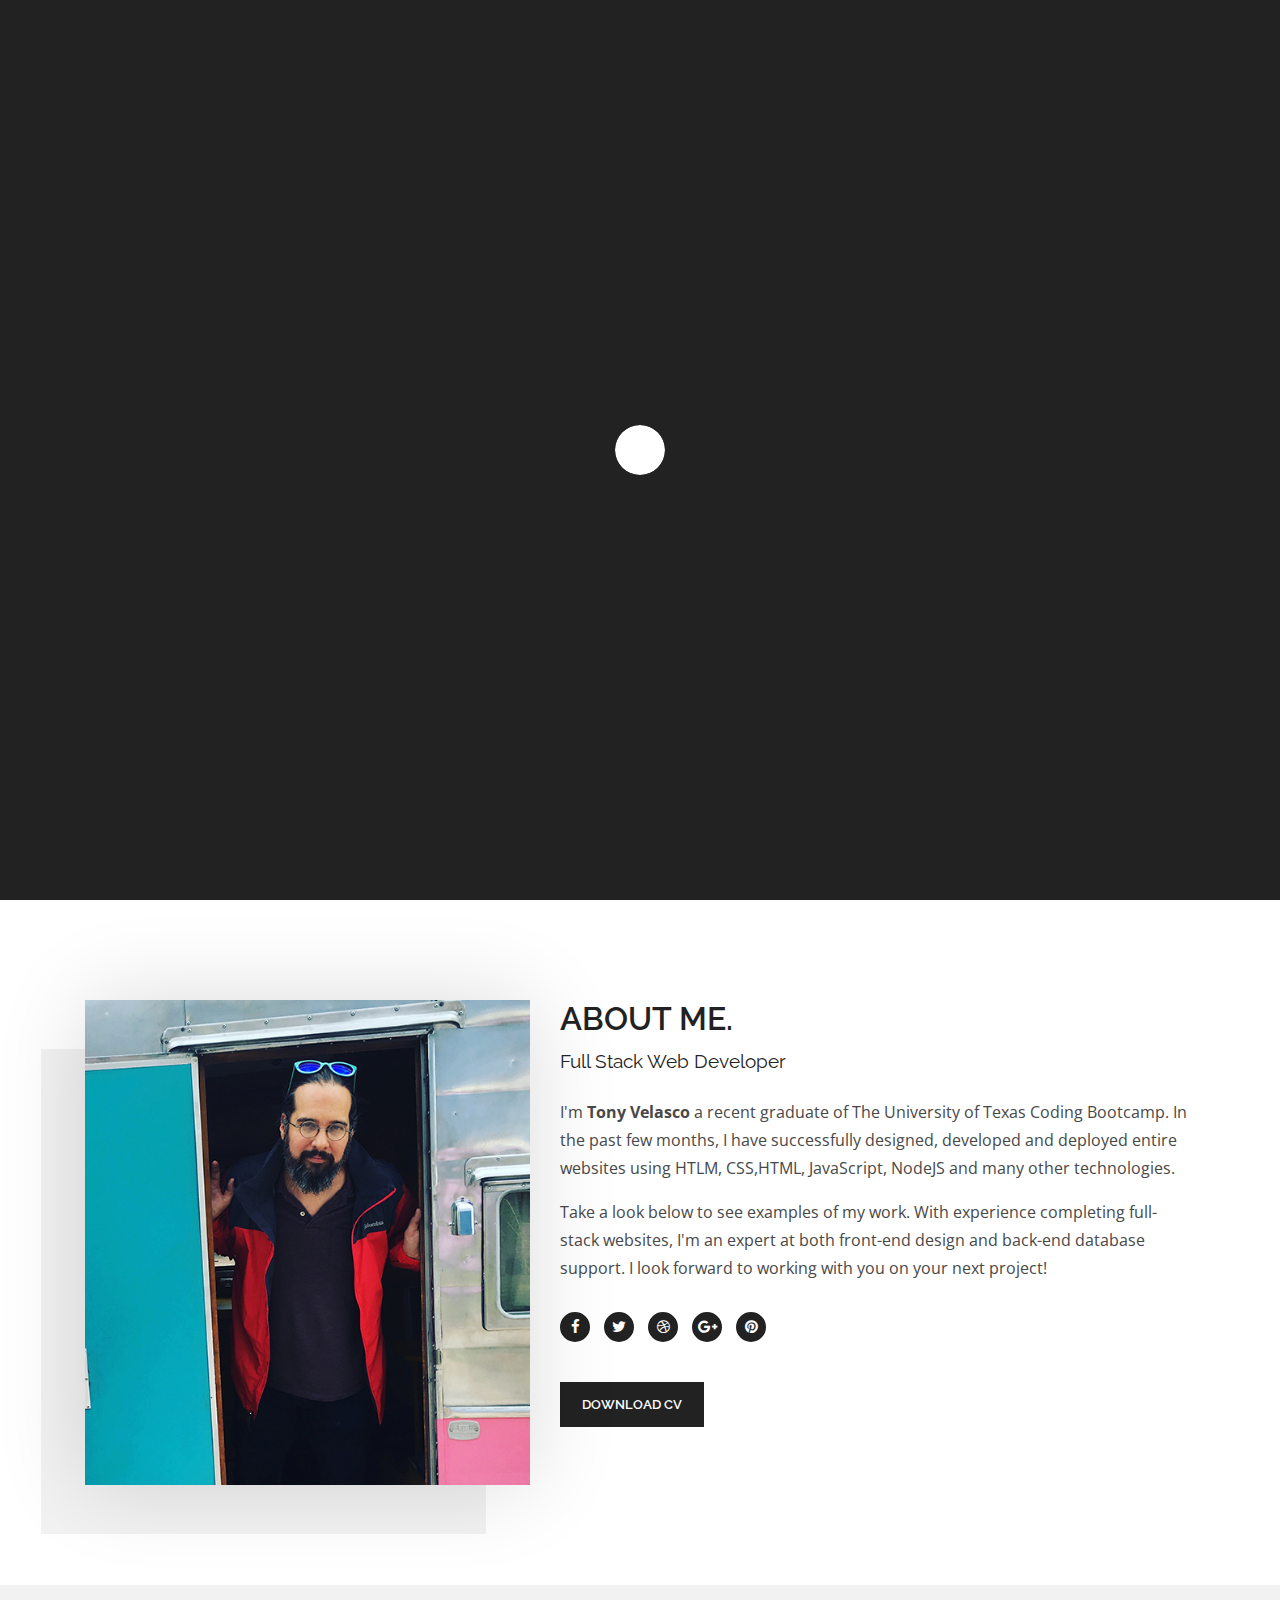
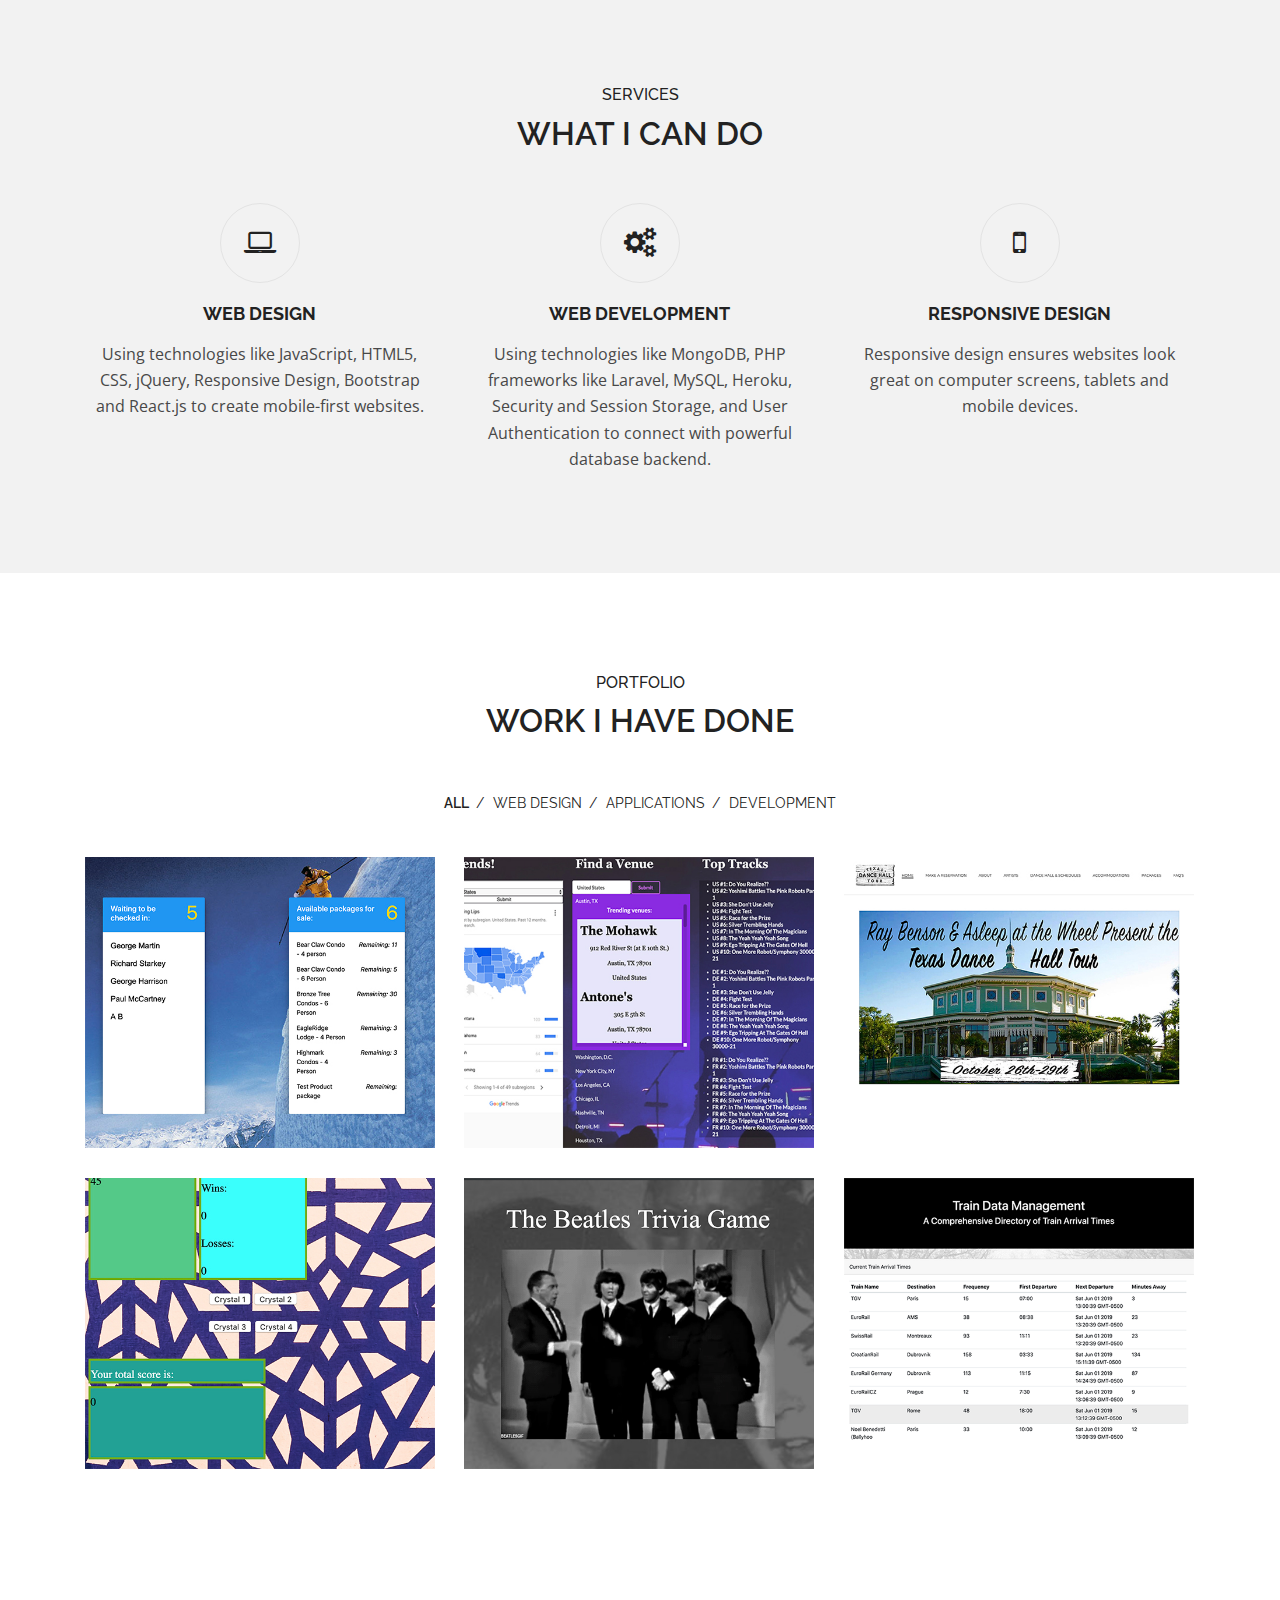
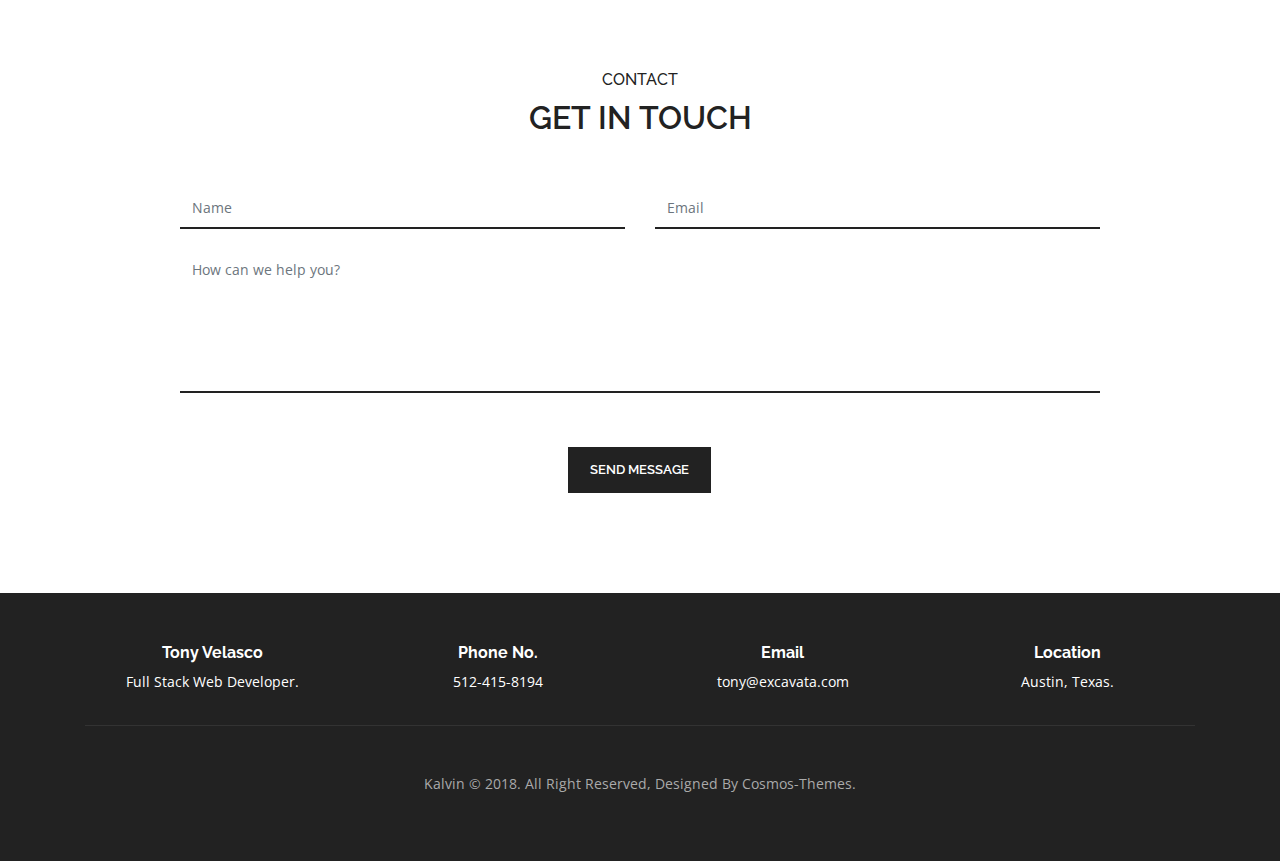
==== index.html @ b9422f38 "Add files via upload" ====
<!DOCTYPE html>
<html lang="en">
    <head>

        <meta charset="utf-8">
        <meta http-equiv="x-ua-compatible" content="ie=edge">
        <meta name="viewport" content="width=device-width, initial-scale=1.0" />
        <meta name="keywords" content="Personal, Portfolio, Creative">
        <meta name="description" content="Kalvin Portfolio Template">
        <meta name="author" content="cosmos-themes">

        <title>Kalvin - Portfolio Template</title>

        <!-- favicon -->
        <link href="images/favicon.ico" rel="icon" type="image/png">

        <!--Font Awesome css-->
        <link rel="stylesheet" href="css/font-awesome.min.css">

        <!--Bootstrap css-->
        <link rel="stylesheet" href="css/bootstrap.css">

        <!--Owl Carousel css-->
        <link rel="stylesheet" href="css/owl.carousel.min.css">
        <link rel="stylesheet" href="css/owl.theme.default.min.css">

        <!--Magnific Popup css-->
        <link rel="stylesheet" href="css/magnific-popup.css">

        <!-- Google Fonts -->
        <link href="https://fonts.googleapis.com/css?family=Raleway:200,300,400,500,600,700,800,900%7cOpen+Sans:400,600,700,800" rel="stylesheet">

        <!--Site Main Style css-->
        <link rel="stylesheet" href="css/style.css">

    </head>

    <body>

        <!--Preloader-->
        <div class="preloader">
            <div class="loader "></div>
        </div>
        <!--Preloader-->

        <!--Navbar Start-->
        <nav class="navbar navbar-expand-lg navbar-dark">
            <div class="container">
                <!-- LOGO -->
                <a class="navbar-brand logo" href="index.html">
                    
                </a>

                <button class="navbar-toggler collapsed" type="button" data-toggle="collapse" data-target="#navbarCollapse" aria-controls="navbarCollapse" aria-expanded="false" aria-label="Toggle navigation">
                    <span class="navbar-toggler-icon"></span>
                </button>

                <div class="navbar-collapse collapse" id="navbarCollapse">
                    <ul class="navbar-nav ml-auto">
                        <!--Nav Links-->
                        <li class="nav-item">
                            <a href="#" class="nav-link active" data-scroll-nav="0" >Home</a>
                        </li>
                        <li class="nav-item">
                            <a href="#" class="nav-link" data-scroll-nav="1" >About</a>
                        </li>
                        <li class="nav-item">
                            <a href="#" class="nav-link" data-scroll-nav="2" >Services</a>
                        </li>
                        <li class="nav-item">
                            <a href="#" class="nav-link" data-scroll-nav="3">Works</a>
                        </li>
                        <li class="nav-item">
                            <a href="#" class="nav-link" data-scroll-nav="5">Contact</a>
                        </li>
                    </ul>
                </div>
            </div>
        </nav>
        <!--Navbar End-->

        <!--Home Section Start-->
        <section id="home" class="banner" style="background-image: url('images/background/acl_skyline_bg.jpg')" data-stellar-background-ratio=".7" data-scroll-index="0">
            <div class="container">
                <!--Banner Content-->
                <div class="banner-caption">
                    <h1>Tony Velasco</h1>
                    <p class="cd-headline clip mt-30">
                        <span>Full Stack Web Developer located in Austin.</span><br>
                        <span class="blc">Specialized in</span>
                        <span class="cd-words-wrapper">
                            <b class="is-visible">Creating Websites.</b>
                            <b>Programming in Java.</b>
                            <b>Database Design.</b>
                        </span>
                    </p>
                </div>
                <div class="arrow bounce">
                    <a class="fa fa-chevron-down fa-2x" href="#" data-scroll-nav="1"></a>
                </div>
            </div>
        </section>
        <!--Home Section End-->

        <!--About Section Start-->
        <section class="about pt-100 pb-100" data-scroll-index="1">
            <div class="container">
                <div class="row">
                    <div class="col-lg-5 col-md-6">
                        <!--About Image-->
                        <div class="about-img">
                            <img src="images/about-img.jpg" alt="">
                        </div>
                    </div>
                    <div class="col-lg-7 col-md-6">
                        <!--About Content-->
                        <div class="about-content">
                            <div class="about-heading">
                                <h2>About Me.</h2>
                                <span>Full Stack Web Developer</span>
                            </div>
                            <p>I'm <b>Tony Velasco</b> a recent graduate of The University of Texas Coding Bootcamp. In the past few months, I have successfully designed, developed and deployed entire websites using HTLM, CSS,HTML, JavaScript, NodeJS and many other technologies.</p>
                            <p>Take a look below to see examples of my work. With experience completing full-stack websites, I'm an expert at both front-end design and back-end database support. I look forward to working with you on your next project!</p>
                            <!--About Social Icons-->
                            <div class="social-icons">
<!---->                                <a href="#"><i class="fa fa-facebook"></i></a>
<!---->                                <a href="#"><i class="fa fa-twitter"></i></a>
<!---->                                <a href="#"><i class="fa fa-dribbble"></i></a>
<!---->                                <a href="#"><i class="fa fa-google-plus"></i></a>
<!---->                                <a href="#"><i class="fa fa-pinterest"></i></a>
                            </div>
                            <span class="about-button">
                                <a class="main-btn" href="Tony Velasco - Web Developer Resume.pdf">Download CV</a>
                            </span>
                        </div>
                    </div>
                </div>
            </div>
        </section>
        <!--About Section End-->

        <!--Services Section Start-->
        <section class="services bg-gray pt-100 pb-50" data-scroll-index="2">
            <div class="container">
                <div class="row">
                    <div class="col">
                        <div class="heading text-center">
                            <h6>Services</h6>
                            <h2>What I Can Do</h2>
                        </div>
                    </div>
                </div>
                <div class="row">
                    <div class="col-md-4">
                        <!--Service Item-->
                        <div class="service-item">
                            <span class="icon">
                                <i class="fa fa-laptop"></i>
                            </span>
                            <h4>Web Design</h4>
                            <p>Using technologies like JavaScript, HTML5, CSS, jQuery, Responsive Design, Bootstrap and React.js to create mobile-first websites.</p>
                        </div>
                    </div>
                    <div class="col-md-4">
                        <!--Service Item-->
                        <div class="service-item">
                            <span class="icon">
                                <i class="fa fa-gears"></i>
                            </span>
                            <h4>Web Development</h4>
                            <p>Using technologies like MongoDB, PHP frameworks like Laravel, MySQL, Heroku, Security and Session Storage, and User Authentication to connect with powerful database backend.</p>
                        </div>
                    </div>
                    <div class="col-md-4">
                        <!--Service Item-->
                        <div class="service-item">
                            <span class="icon">
                                <i class="fa fa-mobile"></i>
                            </span>
                            <h4>Responsive Design</h4>
                            <p>Responsive design ensures websites look great on computer screens, tablets and mobile devices.</p>
                        </div>
                    </div>
<!---->                    </div>
                </div>
            </div>
        </section>
        <!--Services Section End-->



        <!--Portfolio Section Start-->
        <section class="portfolio pt-100 pb-70" data-scroll-index="3">
            <div class="container">
                <div class="row">
                    <div class="col">
                        <div class="heading text-center">
                            <h6>Portfolio</h6>
                            <h2>Work I Have Done</h2>
                        </div>
                        <div class="portfolio-filter text-center">
                            <ul>
                                <li class="sel-item" data-filter="*">All</li>
                                <li data-filter=".design">Web Design</li>
                                <li data-filter=".application">Applications</li>
                                <li data-filter=".development">Development</li>
                            </ul>
                        </div>
                    </div>
                </div>
                <div class="row portfolio-items">
                    <!--Portfolio Item-->
                    <div class="col-lg-4 col-md-6 item application">
                        <div class="item-content">
                            <a href="https://steam-boat.herokuapp.com/">
                               <img src="images/portfolio/img-1.jpg" alt="">
                            </a>
<!---->                               <div class="item-overlay">
<!---->                                <h6>Application</h6>
<!---->                                <div class="icons">
<!---->                                    <span class="icon link">
<!---->                                        <a href="images/portfolio/img-1.jpg">
<!---->                                            <i class="fa fa-search"></i>
<!---->                                        </a>
<!---->                                    </span>
<!---->                                </div>
                            </div>
                        </div>
                    </div>
                    <!--Portfolio Item-->
                    <div class="col-lg-4 col-md-6 item design">
                        <div class="item-content">
                            <img src="images/portfolio/img-2.jpg" alt="">
                            <div class="item-overlay">
                                <h6>Web Design</h6>
                                <div class="icons">
                                    <span class="icon link">
                                        <a href="images/portfolio/img-2.jpg">
                                            <i class="fa fa-search"></i>
                                        </a>
                                    </span>
                                </div>
                            </div>
                        </div>
                    </div>
                    <!--Portfolio Item-->
                    <div class="col-lg-4 col-md-6 item development">
                        <div class="item-content">
                            <img src="images/portfolio/img-3.jpg" alt="">
                            <div class="item-overlay">
                                <h6>Application</h6>
                                <div class="icons">
                                    <span class="icon link">
                                        <a href="images/portfolio/img-3.jpg">
                                            <i class="fa fa-search"></i>
                                        </a>
                                    </span>
                                </div>
                            </div>
                        </div>
                    </div>
                    <!--Portfolio Item-->
                    <div class="col-lg-4 col-md-6 item design development">
                        <div class="item-content">
                            <img src="images/portfolio/img-4.jpg" alt="">
                            <div class="item-overlay">
                                <h6>Development</h6>
                                <div class="icons">
                                    <span class="icon link">
                                        <a href="images/portfolio/img-4.jpg">
                                            <i class="fa fa-search"></i>
                                        </a>
                                    </span>
                                </div>
                            </div>
                        </div>
                    </div>
                    <!--Portfolio Item-->
                    <div class="col-lg-4 col-md-6 item development application">
                        <div class="item-content">
                            <img src="images/portfolio/img-5.jpg" alt="">
                            <div class="item-overlay">
                                <h6>Web Design</h6>
                                <div class="icons">
                                    <span class="icon link">
                                        <a href="images/portfolio/img-5.jpg">
                                            <i class="fa fa-search"></i>
                                        </a>
                                    </span>
                                </div>
                            </div>
                        </div>
                    </div>
                    <!--Portfolio Item-->
                    <div class="col-lg-4 col-md-6 item application development">
                        <div class="item-content">
                            <img src="images/portfolio/img-6.jpg" alt="">
                            <div class="item-overlay">
                                <h6>Web Design</h6>
                                <div class="icons">
                                    <span class="icon link">
                                        <a href="images/portfolio/img-6.jpg">
                                            <i class="fa fa-search"></i>
                                        </a>
                                    </span>
                                </div>
                            </div>
                        </div>
                    </div>
                </div>
            </div>
        </section>
        <!--Portfolio Section End-->


        <!--Contact Section Start-->
        <section class="contact pt-100 pb-100" data-scroll-index="5">
            <div class="container">
                <div class="row">
                    <div class="col text-center">
                        <div class="heading">
                            <h6>Contact</h6>
                            <h2>Get In Touch</h2>
                        </div>
                    </div>
                </div>
                <div class="row">
                    <div class="col-lg-10 offset-lg-1">
                        <!--Contact Form-->
                        <form id='contact-form' method='POST'><input type='hidden' name='form-name' value='contactForm' />
                            <div class="row">
                                <div class="col-md-6 form-group">
                                    <!--name-->
                                    <input type="text" class="form-control con-validate" id="contact-name" placeholder="Name" minlength=3 >
                                </div>
                                <div class="col-md-6 form-group">
                                    <!--email-->
                                    <input type="email" class="form-control con-validate" id="contact-email" placeholder="Email" >
                                </div>
                                <div class="col-md-12 form-group">
                                    <!--message box-->
                                    <textarea class="form-control con-validate" id="contact-message" placeholder="How can we help you?" rows=6 ></textarea>
                                </div>
                                <div class="col-md-12 text-center">
                                    <!--contact button-->
                                    <button id="contact-submit" class="mt-30 main-btn">
                                        Send Message
                                    </button>
                                </div>
                            </div>
                        </form>
                    </div>
                </div>
            </div>
        </section>
        <!--Contact Section End-->

        <!--Footer Start-->
        <footer class="pt-50 pb-50">
            <div class="container">
                <div class="row text-center">
                    <div class="col-md-3 col-sm-6">
                        <!--Contant Item-->
                        <div class="contact-info">
                            <h5>Tony Velasco</h5>
                            <p>Full Stack Web Developer.</p>
                        </div>
                    </div>
                    <div class="col-md-3 col-sm-6">
                        <!--Contant Item-->
                        <div class="contact-info">
                            <h5>Phone No.</h5>
                            <p>512-415-8194</p>
                        </div>
                    </div>
                    <div class="col-md-3 col-sm-6">
                        <!--Contant Item-->
                        <div class="contact-info">
                            <h5>Email</h5>
                            <p>tony@excavata.com</p>
                        </div>
                    </div>
                    <div class="col-md-3 col-sm-6">
                        <!--Contant Item-->
                        <div class="contact-info">
                            <h5>Location</h5>
                            <p>Austin, Texas.</p>
                        </div>
                    </div>
                </div>
                <div class="row text-center">
                    <div class="col-md-12">
                        <hr>
                        <p class="copy pt-30">
                            Kalvin &copy; 2018. All Right Reserved, Designed By Cosmos-Themes.
                        </p>
                    </div>
                </div>
            </div>
        </footer>
        <!--Footer End-->

        <!--Jquery js-->
        <script src="https://code.jquery.com/jquery-3.0.0.min.js"></script>
        <!--Bootstrap js-->
        <script src="js/bootstrap.min.js"></script>
        <!--Stellar js-->
        <script src="js/jquery.stellar.js"></script>
        <!--Animated Headline js-->
        <script src="js/animated.headline.js"></script>
        <!--Owl Carousel js-->
        <script src="js/owl.carousel.min.js"></script>
        <!--ScrollIt js-->
        <script src="js/scrollIt.min.js"></script>
        <!--Isotope js-->
        <script src="js/isotope.pkgd.min.js"></script>
        <!--Magnific Popup js-->
        <script src="js/jquery.magnific-popup.min.js"></script>
        <!--Site Main js-->
        <script src="js/main.js"></script>

    </body>
</html>
---- css/style.css ----
/************ CSS Styles ************
    Template Name: Kalvin - Portfolio Template
    Author: cosmos-themes
    version: 1.0
    Copyright: 2018
************************************/


/*==================================
        Table of Content
        1. Body and Core Css
        2. Preloader
        3. Navbar
        4. Banner Section
        5. About Section
        6. Services Section
        7. Stats Section
        8. Portfolio Section
        9. Blogs Section
        10. Testimonial Section
        11. Contact Form Section
        12. Footer
        13. Blogs Page
        14. Single Blog Page
        15. Mobile Responsive
==================================*/


/*============ 1. Body and Core Css ============*/

* {
    -webkit-box-sizing: border-box;
    box-sizing: border-box;
    padding: 0;
    margin: 0;
    text-decoration: none !important;
    list-style: none !important;
    outline: none !important;
}

h1,
h2,
h3,
h4,
h5,
h6 {
    color: #222;
}

img {
    width: 100%;
    height: auto;
}

a,
a:hover,
a:focus {
    color: inherit;
}

body {
    font-family: "Raleway", san-serif;
    position: relative;
    font-size: 16px;
    line-height: 1.65;
    color: #484848;
    -webkit-font-smoothing: antialiased;
}

p {
    font-size: 16px;
    line-height: 1.65;
    font-family: "Open Sans", sans-serif;
}

span {
    display: inline-block;
}


/*===========Margin And Paddings============*/

.mt-0 {
    margin-top: 0 !important;
}
.mt-5 {
    margin-top: 5px !important;
}
.mt-10 {
    margin-top: 10px !important;
}
.mt-15 {
    margin-top: 15px !important;
}
.mt-20 {
    margin-top: 20px !important;
}
.mt-25 {
    margin-top: 25px !important;
}
.mt-30 {
    margin-top: 30px !important;
}
.mt-35 {
    margin-top: 35px !important;
}
.mt-40 {
    margin-top: 40px !important;
}
.mt-45 {
    margin-top: 45px !important;
}
.mt-50 {
    margin-top: 50px !important;
}
.mt-55 {
    margin-top: 55px !important;
}
.mt-60 {
    margin-top: 60px !important;
}
.mt-62 {
    margin-top: 62px !important;
}
.mt-65 {
    margin-top: 65px !important;
}
.mt-70 {
    margin-top: 70px !important;
}
.mt-75 {
    margin-top: 75px !important;
}
.mt-80 {
    margin-top: 80px !important;
}
.mt-85 {
    margin-top: 85px !important;
}
.mt-90 {
    margin-top: 90px !important;
}
.mt-95 {
    margin-top: 95px !important;
}
.mt-100 {
    margin-top: 100px !important;
}
/* Custom Margin Bottom */
.mb-0 {
    margin-bottom: 0 !important;
}
.mb-5 {
    margin-bottom: 5px !important;
}
.mb-10 {
    margin-bottom: 10px !important;
}
.mb-15 {
    margin-bottom: 15px !important;
}
.mb-20 {
    margin-bottom: 20px !important;
}
.mb-25 {
    margin-bottom: 25px !important;
}
.mb-30 {
    margin-bottom: 30px !important;
}
.mb-35 {
    margin-bottom: 35px !important;
}
.mb-40 {
    margin-bottom: 40px !important;
}
.mb-45 {
    margin-bottom: 45px !important;
}
.mb-50 {
    margin-bottom: 50px !important;
}
.mb-55 {
    margin-bottom: 55px !important;
}
.mb-60 {
    margin-bottom: 60px !important;
}
.mb-62 {
    margin-bottom: 62px !important;
}
.mb-65 {
    margin-bottom: 65px !important;
}
.mb-70 {
    margin-bottom: 70px !important;
}
.mb-75 {
    margin-bottom: 75px !important;
}
.mb-80 {
    margin-bottom: 80px !important;
}
.mb-85 {
    margin-bottom: 85px !important;
}
.mb-90 {
    margin-bottom: 90px !important;
}
.mb-95 {
    margin-bottom: 95px !important;
}
.mb-100 {
    margin-bottom: 100px !important;
}
.m-0 {
    margin: 0px !important;
}
/* Custom Padding top */
.pt-0 {
    padding-top: 0 !important;
}
.pt-5 {
    padding-top: 5px !important;
}
.pt-10 {
    padding-top: 10px !important;
}
.pt-15 {
    padding-top: 15px !important;
}
.pt-20 {
    padding-top: 20px !important;
}
.pt-25 {
    padding-top: 25px !important;
}
.pt-30 {
    padding-top: 30px !important;
}
.pt-35 {
    padding-top: 35px !important;
}
.pt-40 {
    padding-top: 40px !important;
}
.pt-45 {
    padding-top: 45px !important;
}
.pt-50 {
    padding-top: 50px !important;
}
.pt-55 {
    padding-top: 55px !important;
}
.pt-60 {
    padding-top: 60px !important;
}
.pt-65 {
    padding-top: 65px !important;
}
.pt-70 {
    padding-top: 70px !important;
}
.pt-75 {
    padding-top: 75px !important;
}
.pt-80 {
    padding-top: 80px !important;
}
.pt-85 {
    padding-top: 85px !important;
}
.pt-90 {
    padding-top: 90px !important;
}
.pt-95 {
    padding-top: 95px !important;
}
.pt-100 {
    padding-top: 100px !important;
}
/* Custom Padding top */
.pb-0 {
    padding-bottom: 0 !important;
}
.pb-5 {
    padding-bottom: 5px !important;
}
.pb-10 {
    padding-bottom: 10px !important;
}
.pb-15 {
    padding-bottom: 15px !important;
}
.pb-20 {
    padding-bottom: 20px !important;
}
.pb-25 {
    padding-bottom: 25px !important;
}
.pb-30 {
    padding-bottom: 30px !important;
}
.pb-35 {
    padding-bottom: 35px !important;
}
.pb-40 {
    padding-bottom: 40px !important;
}
.pb-45 {
    padding-bottom: 45px !important;
}
.pb-50 {
    padding-bottom: 50px !important;
}
.pb-55 {
    padding-bottom: 55px !important;
}
.pb-60 {
    padding-bottom: 60px !important;
}
.pb-65 {
    padding-bottom: 65px !important;
}
.pb-70 {
    padding-bottom: 70px !important;
}
.pb-75 {
    padding-bottom: 75px !important;
}
.pb-80 {
    padding-bottom: 80px !important;
}
.pb-85 {
    padding-bottom: 85px !important;
}
.pb-90 {
    padding-bottom: 90px !important;
}
.pb-95 {
    padding-bottom: 95px !important;
}
.pb-100 {
    padding-bottom: 100px !important;
}
.p-0 {
    padding: 0 !important;
}


/*===========Helpers Css============*/

.heading {
    margin-bottom: 50px;
}

.heading h6 {
    font-size: 16px;
    font-weight: 500;
    margin-bottom: 10px;
    text-transform: uppercase;
}

.heading h2 {
    font-size: 32px;
    font-weight: 600;
    text-transform: uppercase;
}

.owl-theme .owl-dot span {
    width: 20px !important;
}

.bg-gray {
    background-color: #f2f2f2;
}

.main-btn {
    display: inline-block;
    background-color: #222;
    padding: 10px 20px;
    border: 2px solid #222;
    color: #fff;
    text-transform: uppercase;
    -webkit-transition: .2s background-color ease;
    -o-transition: .2s background-color ease;
    transition: .2s background-color ease;
    font-size: 13px;
    font-weight: 600;
    cursor: pointer;
}

.main-btn:hover {
    color: #222;
    background-color: transparent;
}

.bread-crumb a {
    color: #fff;
    display: inline-block;
    margin: 0 10px;
    position: relative;
    font-size: 14px;
    text-transform: uppercase;
}

.bread-crumb a:before {
    content: "/";
    position: absolute;
    right: -15px;
}

.bread-crumb a:last-child:before {
    display: none;
}

blockquote {
    font-size: 15px;
    color: #222;
    border-left: 4px solid #222;
    padding-left: 20px;
    margin: 40px 0;
    font-weight: 500;
}


/*============ 2. Preloader  ============*/

.preloader {
    position: fixed;
    background-color: #fff;
    z-index: 9999;
    height: 100%;
    width: 100%;
    -webkit-transition: .1s all ease;
    -o-transition: .1s all ease;
    transition: .1s all ease;
    -webkit-transition-delay: .5s;
    -o-transition-delay: .5s;
    transition-delay: .5s;
}

.preloader.loaded {
    opacity: 0;
    visibility: hidden;
}

.preloader:before,
.preloader:after {
    content: "";
    position: absolute;
    height: 50%;
    width: 100%;
    background-color: #222;
    -webkit-transition: .5s all ease;
    -o-transition: .5s all ease;
    transition: .5s all ease;
}

.preloader:before {
    top: 0;
    left: 0;
}

.preloader:after {
    bottom: 0;
    left: 0;
}

.preloader.loaded:before,
.preloader.loaded:after {
    height: 0%;
}

.preloader .loader {
    width: 50px;
    height: 50px;
    -webkit-border-radius: 50%;
    border-radius: 50%;
    position: fixed;
    top: 50%;
    left: 50%;
    -webkit-transform: translate(-50%, -50%);
    -ms-transform: translate(-50%, -50%);
    transform: translate(-50%, -50%);
    z-index: 1;
    background-color: #fff;
    -webkit-transition: .2s all ease;
    -o-transition: .2s all ease;
    transition: .2s all ease;
    -webkit-animation: 1s infinite ease-in-out;
    animation: 1s infinite ease-in-out;
}

.preloader .loader:before,
.preloader .loader:after {
    -webkit-animation: .8s infinite ease-in-out;
    animation: .8s infinite ease-in-out;
    width: 100%;
    height: 100%;
    -webkit-border-radius: 50%;
    border-radius: 50%;
    position: absolute;
    top: 0;
    left: 0;
}

.preloader .loader:before {
    content: '';
    border: 10px solid #222;
    top: -10px;
    left: -10px;
    -webkit-box-sizing: content-box;
    box-sizing: content-box;
    -webkit-animation-name: anim-loader;
    animation-name: anim-loader;
}

.preloader.loaded .loader {
    opacity: 0;
}

@-webkit-keyframes anim-loader {
    0% {
        -webkit-transform: scale(0);
        transform: scale(0);
    }
    100% {
        -webkit-transform: scale(1);
        transform: scale(1);
    }
}

@keyframes anim-loader {
    0% {
        -webkit-transform: scale(0);
        transform: scale(0);
    }
    100% {
        -webkit-transform: scale(1);
        transform: scale(1);
    }
}


/*============ 3. Navbar ============*/

nav.navbar {
    position: absolute;
    width: 100%;
    top: 0;
    z-index: 999;
    padding-top: 30px;
    padding-bottom: 20px;
    -webkit-transition: all .5s ease;
    -o-transition: all .5s ease;
    transition: all .5s ease;
}

nav.navbar .logo {
    font-size: 22px;
    font-weight: 800;
    text-transform: uppercase;
    letter-spacing: 1px;
    color: #fff;
    font-family: 'Montserrat', sans-serif;
}

nav.navbar .navbar-toggler {
    border: 0;
}

nav.navbar .navbar-toggler .navbar-toggler-icon {
    background-image: url("data:image/svg+xml;charset=utf8,%3Csvg viewBox='0 0 32 32' xmlns='http://www.w3.org/2000/svg'%3E%3Cpath stroke='rgba(255,255,255, 1)' stroke-width='2' stroke-linecap='round' stroke-miterlimit='10' d='M4 8h24M4 16h24M4 24h24'/%3E%3C/svg%3E");
}

nav.navbar .nav-item {
    font-size: 13px;
    font-weight: 400;
    padding-right: 13px;
    padding-left: 13px;
    color: #fff;
    text-transform: uppercase;
}

nav.navbar .nav-item:first-child {
    padding-left: 0;
}

nav.navbar .nav-item:last-child {
    padding-right: 0;
}

nav.navbar .nav-item .nav-link {
    color: #fff;
    position: relative;
    text-decoration: none;
    padding: 0;
}

nav.navbar .nav-item .nav-link:before {
    content: "";
    position: absolute;
    width: 100%;
    height: 2px;
    bottom: 0;
    left: 0;
    background-color: #fff;
    visibility: hidden;
    -webkit-transform: scaleX(0);
    -ms-transform: scaleX(0);
    transform: scaleX(0);
    -webkit-transition: all 0.3s ease-in-out 0s;
    -o-transition: all 0.3s ease-in-out 0s;
    transition: all 0.3s ease-in-out 0s;
}

nav.navbar .nav-item .nav-link.active:before {
    visibility: visible;
    -webkit-transform: scaleX(1);
    -ms-transform: scaleX(1);
    transform: scaleX(1);
}

nav.fixed-top {
    position: fixed;
    padding-top: 13px;
    padding-bottom: 13px;
    background-color: #fff;
    -webkit-box-shadow: 0px 0px 18px 1px rgba(0, 0, 0, 0.1);
    box-shadow: 0px 0px 18px 1px rgba(0, 0, 0, 0.1);
}

nav.fixed-top .logo {
    color: #000;
}

nav.fixed-top .logo:focus,
nav.fixed-top .logo:hover {
    color: #000;
}

nav.fixed-top .navbar-toggler .navbar-toggler-icon {
    background-image: url("data:image/svg+xml;charset=utf8,%3Csvg viewBox='0 0 32 32' xmlns='http://www.w3.org/2000/svg'%3E%3Cpath stroke='rgba(0,0,0, 1)' stroke-width='2' stroke-linecap='round' stroke-miterlimit='10' d='M4 8h24M4 16h24M4 24h24'/%3E%3C/svg%3E");
}

nav.fixed-top .nav-item {
    color: #000;
}

nav.fixed-top .nav-item .nav-link {
    color: #000 !important;
}

nav.fixed-top .nav-item .nav-link:before {
    background-color: #000;
}


/*============ 4. Banner Section============*/

.banner {
    width: 100%;
    -webkit-background-size: cover;
    background-size: cover;
    background-repeat: no-repeat;
    position: relative;
    overflow: hidden;
}

.banner:after {
    content: " ";
    position: absolute;
    top: 0;
    bottom: 0;
    left: 0;
    right: 0;
    background-color: #000;
    z-index: 2;
    opacity: .5;
}

.banner .banner-caption {
    top: 50%;
    position: absolute;
    color: #fff;
    z-index: 11;
    width: 100%;
    -webkit-transform: translateY(-50%);
    -ms-transform: translateY(-50%);
    transform: translateY(-50%);
}

.banner .banner-caption h1 {
    font-size: 88px;
    font-weight: 900;
    color: #fff;
}

.banner .banner-caption p {
    font-size: 24px;
    font-family: "Raleway", san-serif;
    color: #eee;
}

.cd-headline {
    font-size: 3rem;
    line-height: 1.2;
}

.cd-words-wrapper {
    display: inline-block;
    position: relative;
    text-align: left;
}

.cd-words-wrapper b {
    display: inline-block;
    position: absolute;
    white-space: nowrap;
    left: 0;
    top: 0;
}

.cd-words-wrapper b.is-visible {
    position: relative;
}

.no-js .cd-words-wrapper b {
    opacity: 0;
}

.no-js .cd-words-wrapper b.is-visible {
    opacity: 1;
}


/* xclip */

.cd-headline.clip span {
    display: inline-block;
    padding: .2em 0;
}

.cd-headline.clip .cd-words-wrapper {
    overflow: hidden;
    vertical-align: top;
}

.cd-headline.clip .cd-words-wrapper::after {
    /* line */
    content: '';
    position: absolute;
    top: 10%;
    right: 0;
    width: 2px;
    height: 70%;
    background-color: #aebcb9;
}

.cd-headline.clip b {
    opacity: 0;
}

.cd-headline b.is-visible {
    opacity: 1;
    font-weight: 700;
}

.arrow {
    position: absolute;
    bottom: 10vh;
    width: 100vw;
    z-index: 11;
    padding-left: 75px;
}

.arrow a {
    color: #fff;
}

.bounce {
    -webkit-animation: bounce 2s infinite;
    animation: bounce 2s infinite;
}

@-webkit-keyframes bounce {
    0%,
    20%,
    50%,
    80%,
    100% {
        -webkit-transform: translateY(0);
        transform: translateY(0);
    }
    40% {
        -webkit-transform: translateY(-30px);
        transform: translateY(-30px);
    }
    60% {
        -webkit-transform: translateY(-15px);
        transform: translateY(-15px);
    }
}

@keyframes bounce {
    0%,
    20%,
    50%,
    80%,
    100% {
        -webkit-transform: translateY(0);
        transform: translateY(0);
    }
    40% {
        -webkit-transform: translateY(-30px);
        transform: translateY(-30px);
    }
    60% {
        -webkit-transform: translateY(-15px);
        transform: translateY(-15px);
    }
}


/*===Slider Page===*/
.banner .banner-slider {
    position: absolute;
    left: 0;
    top: 0;
    width: 100%;
    z-index: -1;
}


/*===Creative Page===*/
#home-svg {
    height: 150px;
    width: 100vw;
    position: absolute;
    bottom: 0px;
    left: 0;
    z-index: 3;
}

#home-svg .p-curve {
    fill: #fff;
}

/*===Center Banner Captions===*/

.banner-centered .banner-caption {
    text-align: center;
}

.banner-centered .arrow {
    padding-left: 0;
    text-align: center;
}

/*===Index Particles===*/

.banner #particles-js {
  position: absolute;
  top: 0;
  left: 0;
  height: 100vh;
  width: 100%;
  z-index: 15;
}


/*============ 5. About Section ============*/

section.about .about-img {
    position: relative;
}

section.about .about-img:before {
    content: "";
    background-color: #f2f2f2;
    width: 100%;
    height: 100%;
    position: absolute;
    bottom: -10%;
    left: -10%;
    z-index: 0;
}

section.about .about-img img {
    position: relative;
    width: 100%;
    z-index: 1;
    -webkit-box-shadow: 0 0 85px 0 rgba(0, 0, 0, 0.14);
    box-shadow: 0 0 85px 0 rgba(0, 0, 0, 0.14);
}

section.about .about-content .about-heading {
    margin-bottom: 20px;
}

section.about .about-content .about-heading h2 {
    font-size: 32px;
    font-weight: 600;
    text-transform: uppercase;
}

section.about .about-content .about-heading span {
    font-family: "Raleway", san-serif;
    color: #222;
    font-size: 19px;
}

section.about .about-content p {
    line-height: 28px;
}

section.about .about-content .social-icons {
    margin-top: 30px;
}

section.about .about-content .social-icons a {
    display: inline-block;
    font-size: 15px;
    line-height: 26px;
    text-align: center;
    margin-right: 10px;
    background-color: #222;
    -webkit-border-radius: 50%;
    border-radius: 50%;
    border: 2px solid #222;
    width: 30px;
    height: 30px;
    -webkit-transition: .2s all ease;
    -o-transition: .2s all ease;
    transition: .2s all ease;
}

section.about .about-content .social-icons a .fa {
    color: #fff;
    -webkit-transition: .2s all ease;
    -o-transition: .2s all ease;
    transition: .2s all ease;
}

section.about .about-content .social-icons a:hover {
    border: 2px solid #222;
    background: transparent;
    line-height: 26px;
}

section.about .about-content .social-icons a:hover .fa {
    color: #222;
}

section.about .about-content .about-button {
    margin-top: 40px;
}


/*============ 6. Services Section ============*/

section.services .service-item {
    text-align: center;
    margin-bottom: 50px;
}

section.services .service-item .icon {
    color: #222;
    display: inline-block;
    margin-bottom: 20px;
    width: 80px;
    height: 80px;
    line-height: 78px;
    font-size: 30px;
    border: 1px solid #e3e3e3;
    -webkit-border-radius: 50%;
    border-radius: 50%;
    -webkit-transition: .5s all ease;
    -o-transition: .5s all ease;
    transition: .5s all ease;
}

section.services .service-item h4 {
    font-size: 18px;
    font-weight: 700;
    margin-bottom: 16px;
    text-transform: uppercase;
}

section.services .service-item:hover .icon {
    -webkit-box-shadow: 0 5px 30px #e3e3e3;
    box-shadow: 0 5px 30px #e3e3e3;
    border-color: #f2f2f2;
}


/*============ 7. Stats Section ============*/

.stats {
    -webkit-background-size: cover;
    background-size: cover;
    background-repeat: no-repeat;
    background-position: center;
    background-attachment: fixed;
    position: relative;
    overflow: hidden;
}

.stats:after {
    content: " ";
    position: absolute;
    top: 0;
    bottom: 0;
    left: 0;
    right: 0;
    background-color: #000;
    z-index: 2;
    opacity: .60;
}

.stats .single-stat {
    text-align: center;
    color: #fff;
    z-index: 10;
    position: relative;
}

.stats .single-stat .stat-icon .fa {
    font-size: 30px;
    padding-bottom: 10px;
    margin-bottom: 10px;
    border-bottom: 3px solid #fff;
}

.stats .single-stat h2 {
    color: #fff;
    font-weight: 800;
}

.stats .single-stat p {
    font-weight: 600;
    margin-bottom: 30px;
}


/*============ 8. Portfolio Section ============*/

section.portfolio .portfolio-filter {
    margin-bottom: 40px;
}

section.portfolio .portfolio-filter ul li {
    display: inline-block;
    font-size: 14px;
    margin-right: 20px;
    color: #222;
    position: relative;
    font-family: "Raleway", san-serif;
    cursor: pointer;
    text-transform: uppercase;
}

section.portfolio .portfolio-filter ul li:last-child {
    margin-right: 0;
}

section.portfolio .portfolio-filter ul li:last-child:before {
    visibility: hidden;
}

section.portfolio .portfolio-filter ul li:before {
    content: "/";
    position: absolute;
    right: -15px;
    font-weight: 400;
}

section.portfolio .portfolio-filter ul li.sel-item {
    font-weight: 600;
}

section.portfolio .portfolio-items .item {
    margin-bottom: 30px;
}

section.portfolio .portfolio-items .item .item-content {
    position: relative;
    overflow: hidden;
}

section.portfolio .portfolio-items .item .item-content:before {
    content: "";
    position: absolute;
    top: 10px;
    right: 10px;
    bottom: 10px;
    left: 10px;
    background-color: rgba(255, 255, 255, 0.9);
    opacity: 0;
    -webkit-transform: scale(0.8);
    -ms-transform: scale(0.8);
    transform: scale(0.8);
    -webkit-transition: .5s all ease;
    -o-transition: .5s all ease;
    transition: .5s all ease;
}

section.portfolio .portfolio-items .item .item-content:hover:before {
    -webkit-transform: scale(1);
    -ms-transform: scale(1);
    transform: scale(1);
    opacity: 1;
}

section.portfolio .portfolio-items .item .item-content .item-overlay {
    position: absolute;
    width: 100%;
    top: 50%;
    -webkit-transform: translateY(-50%);
    -ms-transform: translateY(-50%);
    transform: translateY(-50%);
    text-align: center;
}

section.portfolio .portfolio-items .item .item-content .item-overlay h6 {
    text-transform: uppercase;
    -webkit-transform: translateY(-10px);
    -ms-transform: translateY(-10px);
    transform: translateY(-10px);
    opacity: 0;
    -webkit-transition: .5s all ease;
    -o-transition: .5s all ease;
    transition: .5s all ease;
    font-size: 14px;
    font-weight: 800;
    letter-spacing: 1px;
}

section.portfolio .portfolio-items .item .item-content .item-overlay .icons .icon {
    -webkit-transform: translateY(10px);
    -ms-transform: translateY(10px);
    transform: translateY(10px);
    -webkit-transition: .5s all ease;
    -o-transition: .5s all ease;
    transition: .5s all ease;
    opacity: 0;
}

section.portfolio .portfolio-items .item .item-content .item-overlay .icons .icon a {
    display: inline-block;
    -webkit-transition: .5s all ease;
    -o-transition: .5s all ease;
    transition: .5s all ease;
    height: 40px;
    width: 40px;
    margin-top: 30px;
    background-color: #fff;
    font-size: 22px;
    line-height: 40px;
    color: #222;
    -webkit-border-radius: 20%;
    border-radius: 20%;
    -webkit-box-shadow: 0 0 10px rgba(0, 0, 0, 0.45);
    box-shadow: 0 0 10px rgba(0, 0, 0, 0.45);
}

section.portfolio .portfolio-items .item .item-content:hover .item-overlay h6,
section.portfolio .portfolio-items .item .item-content:hover .item-overlay .icons .icon {
    -webkit-transform: translateY(0);
    -ms-transform: translateY(0);
    transform: translateY(0);
    opacity: 1;
}


/*============ 9. Blogs Section ============*/

.blogs .owl-carousel .owl-stage-outer {
    padding: 15px 0;
}

.blogs .blog-item {
    -webkit-box-shadow: 0px 0px 30px -4px rgba(0, 0, 0, 0.1);
    box-shadow: 0px 0px 30px -4px rgba(0, 0, 0, 0.1);
}

.blogs .blog-item .blog-img {
    position: relative;
    overflow: hidden;
}

.blogs .blog-item .blog-img img {
    display: block;
    width: 100%;
    -webkit-transition: all .5s;
    -o-transition: all .5s;
    transition: all .5s;
}

.blogs .blog-item .blog-img img:hover {
    -webkit-transform: scale(1.15);
    -ms-transform: scale(1.15);
    transform: scale(1.15);
}

.blogs .blog-item .blog-content {
    padding: 30px 15px 15px;
    background: #fff;
}

.blogs .blog-item .blog-content h3 {
    font-size: 20px;
    font-weight: 600;
    color: #222;
    margin-bottom: 15px;
}

.blogs .blog-item .blog-content p {
    padding-bottom: 20px;
    border-bottom: 1px solid #f7f7f7;
    margin-bottom: 0;
}

.blogs .blog-item .blog-content .blog-meta {
    padding-top: 15px;
}

.blogs .blog-item .blog-content .blog-meta span {
    font-size: 13px;
    color: #748182;
}

.blogs .blog-item .blog-content .blog-meta .more {
    color: #222;
    border-bottom: 1px solid #aaa;
    font-weight: 600;
}

.blogs .blog-item .blog-content .blog-meta .date {
    float: right;
}

.blog-list .blog-item {
    margin-bottom: 50px;
}


/*============ 10. Testimonial Section ============*/

.testimonials {
    -webkit-background-size: cover;
    background-size: cover;
    background-repeat: no-repeat;
    background-position: center;
    background-attachment: fixed;
    position: relative;
    overflow: hidden;
}

.testimonials:after {
    content: " ";
    position: absolute;
    top: 0;
    bottom: 0;
    left: 0;
    right: 0;
    background-color: #000;
    z-index: 2;
    opacity: .60;
}

.testimonials .container {
    position: relative;
    z-index: 10;
}

.testimonials .testimonial-item .author-img {
    width: 120px;
    height: 120px;
    -webkit-border-radius: 50%;
    border-radius: 50%;
    overflow: hidden;
    margin: 0 auto 15px;
}

.testimonials .testimonial-item p {
    word-spacing: 2px;
    color: #fff;
}

.testimonials .testimonial-item h5 {
    font-size: 24px;
    font-weight: 600;
    margin: 20px 0 5px;
    color: #fff;
}

.testimonials .testimonial-item span {
    font-size: 14px;
    font-weight: 600;
    color: #fff;
    margin-bottom: 20px;
    display: block;
}


/*============ 11. Contact Section ============*/

.contact .single-info {
    position: relative;
    padding: 30px;
    margin-bottom: 15px;
    background-color: #f5f5f5;
    -webkit-box-shadow: 0 0 20px rgba(0, 0, 0, 0.2);
    box-shadow: 0 0 20px rgba(0, 0, 0, 0.2);
}

.contact .single-info .info-icon {
    position: absolute;
    top: 25px;
    left: 30px;
    width: 50px;
    height: 50px;
    font-size: 18px;
    color: #fff;
    background-color: #222;
    text-align: center;
    line-height: 50px;
    -webkit-border-radius: 50%;
    border-radius: 50%;
}

.contact .single-info .info-content {
    padding-left: 70px;
}

.contact .single-info .info-content h5 {
    margin-bottom: 5px;
    text-transform: capitalize;
    font-size: 14px;
    font-weight: 700;
    line-height: 1.2;
}

.contact .single-info .info-content p {
    margin-bottom: 0;
    font-size: 15px;
}

.contact #contact-form .form-group {
    margin-bottom: 24px;
}

.contact #contact-form .form-group .form-control {
    font-size: 14px;
    font-family: "Open Sans", sans-serif;
    -webkit-box-shadow: none;
    box-shadow: none;
    -webkit-border-radius: 0;
    border-radius: 0;
    color: #222;
    border: 0;
    border-bottom: 2px solid #222;
    height: 3em;
    -webkit-transition: all .4s ease;
    -o-transition: all .4s ease;
    transition: all .4s ease;
}

.contact #contact-form .form-group textarea.form-control {
    height: auto;
    resize: none;
}

.contact #contact-form .form-group .con-error {
    border-color: red;
}

.contact #contact-form .form-control:hover,
.contact #contact-form .form-control:active,
.contact #contact-form .form-control:focus {
    -webkit-box-shadow: none;
    -moz-webkit-box-shadow: none;
    box-shadow: none;
    border-color: #222;
}


/*============ 12. Footer  ============*/

footer {
    background: #222;
}

footer .contact-info h5 {
    color: #fff;
    font-size: 16px;
    font-weight: 700;
}

footer .contact-info p {
    color: #fff;
    font-size: 14px;
}

footer hr {
    border-color: #333;
}

footer .copy {
    font-size: 14px;
    color: #aaa;
}


/*============ 13. Blogs Page ============*/

section.banner-blog {
    height: 50vh;
    background-color: #222;
    position: relative;
    overflow: hidden;
}

section.banner-blog #particles-js {
    width: 100%;
    height: 100%;
}

section.banner-blog .banner-caption {
    position: absolute;
    top: 50%;
    -webkit-transform: translateY(-50%);
    -ms-transform: translateY(-50%);
    transform: translateY(-50%);
    width: 100%;
    text-align: center;
}

section.banner-blog .banner-caption h1 {
    color: #fff;
    font-size: 48px;
    font-weight: 700;
    text-transform: uppercase;
}


/*============ 14. Single Blog Page ============*/

.blog-detail .blog-heading {
    margin-bottom: 30px;
}

.blog-detail .blog-heading h2 {
    font-size: 32px;
    font-weight: 700;
    margin: 25px 0 10px 0;
}

.blog-detail .blog-heading .blog-meta span {
    font-size: 14px;
}

.blog-detail .blog-content {
    margin-bottom: 90px;
}

.blog-detail .blog-content p {
    line-height: 28px;
}

.blog-detail .comment-title {
    font-size: 24px;
    font-weight: bold;
    margin-bottom: 20px;
}

.blog-detail ul.post-comment {
    float: left;
}

.blog-detail ul.post-comment li {
    width: 100%;
    float: left;
    border-bottom: 1px solid #efefef;
    padding: 15px 0;
    list-style: none;
}

.blog-detail ul.post-comment li img {
    width: 15%;
    float: left;
}

.blog-detail ul.post-comment li .comment-info {
    float: left;
    width: 85%;
    padding-left: 15px;
    margin-top: 10px;
}

.blog-detail ul.post-comment li .comment-info h3 {
    float: left;
    font-size: 16px;
    font-weight: 700;
    margin-bottom: 0;
}

.blog-detail ul.post-comment li .comment-info a {
    float: right;
    font-size: 13px;
    font-weight: 800;
    color: #222;
}

.blog-detail ul.post-comment li .comment-info span {
    float: left;
    width: 100%;
    font-size: 13px;
}

.blog-detail ul.post-comment li .comment-info p {
    font-size: 14px;
    line-height: 1.2;
    float: left;
    margin-top: 6px;
}

.blog-detail .contact-form {
    padding-top: 60px;
    clear: both;
}

.blog-detail .contact-form .form-inpt {
    width: 100%;
    height: 45px;
    border: 0;
    color: #222;
    border-bottom: 2px solid #222;
    font-size: 14px;
    padding-left: 10px;
    padding-bottom: 15px;
    margin-bottom: 15px;
}

.blog-detail .contact-form textarea {
    width: 100%;
    border: 0;
    font-size: 14px;
    border-bottom: 2px solid #222;
    padding: 20px 0 0 10px;
    margin-bottom: 15px;
    height: 150px;
}


/*============ 15. Mobile Responsive  ============*/

@media screen and (max-width: 991px) {
    .navbar-collapse {
        text-align: center;
        background-color: rgba(34, 34, 34, 0.9);
    }
    .navbar-collapse .nav-item {
        padding: 0 !important;
    }
    .navbar-collapse .nav-item a {
        display: inline-block;
        margin-top: 10px;
        margin-bottom: 10px;
    }
    .fixed-top .navbar-collapse {
        background-color: transparent;
    }
    .banner .banner-caption h1 {
        font-size: 75px;
    }
    .banner .banner-caption p {
        font-size: 21px;
    }
    section.about .about-img:before {
        display: none;
    }
    section.about .about-content {
        margin-top: 50px;
    }
    section.banner-blog .banner-caption h1 {
        font-size: 40px;
    }
}

@media screen and (max-width: 767px) {
    .banner .banner-caption h1 {
        font-size: 46px;
    }
    .banner .banner-caption p {
        font-size: 17px;
    }
    .banner #home-svg {
        height: 80px;
    }
    section.banner-blog .banner-caption h1 {
        font-size: 32px;
    }
}
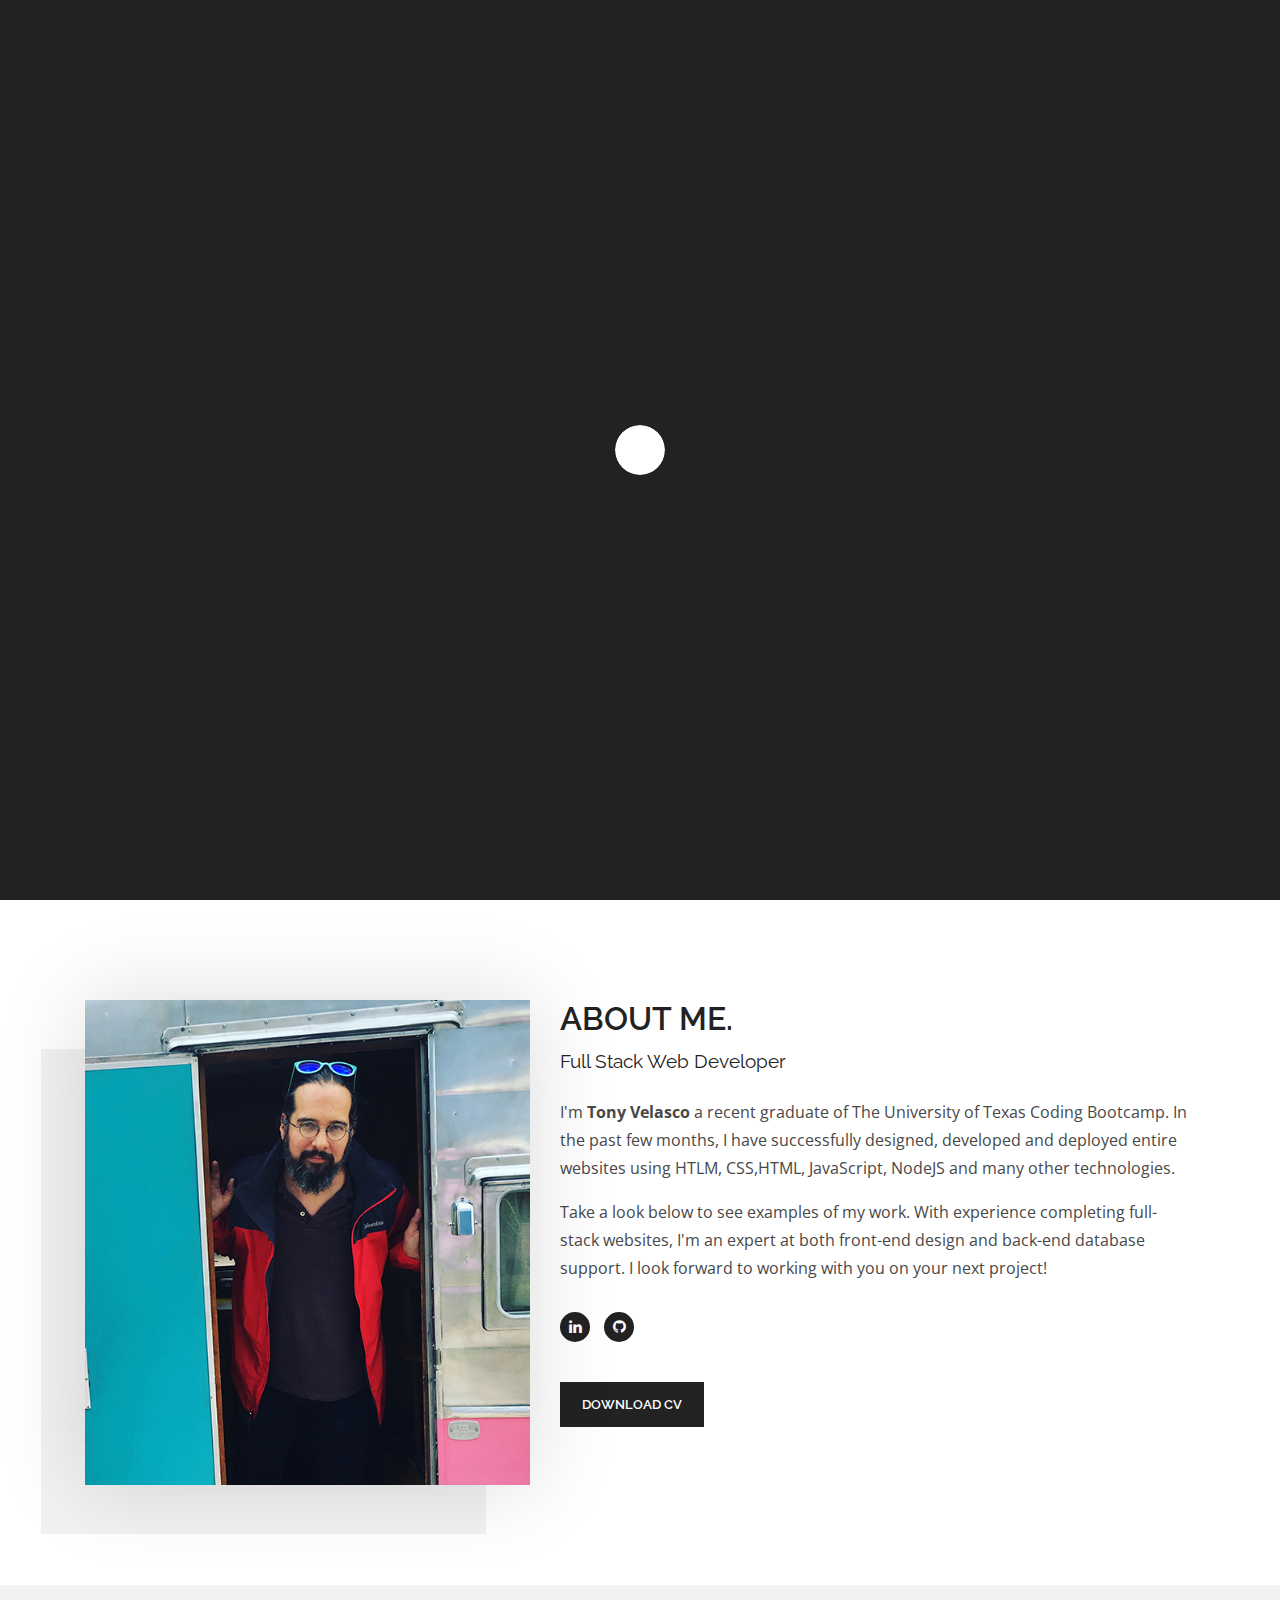
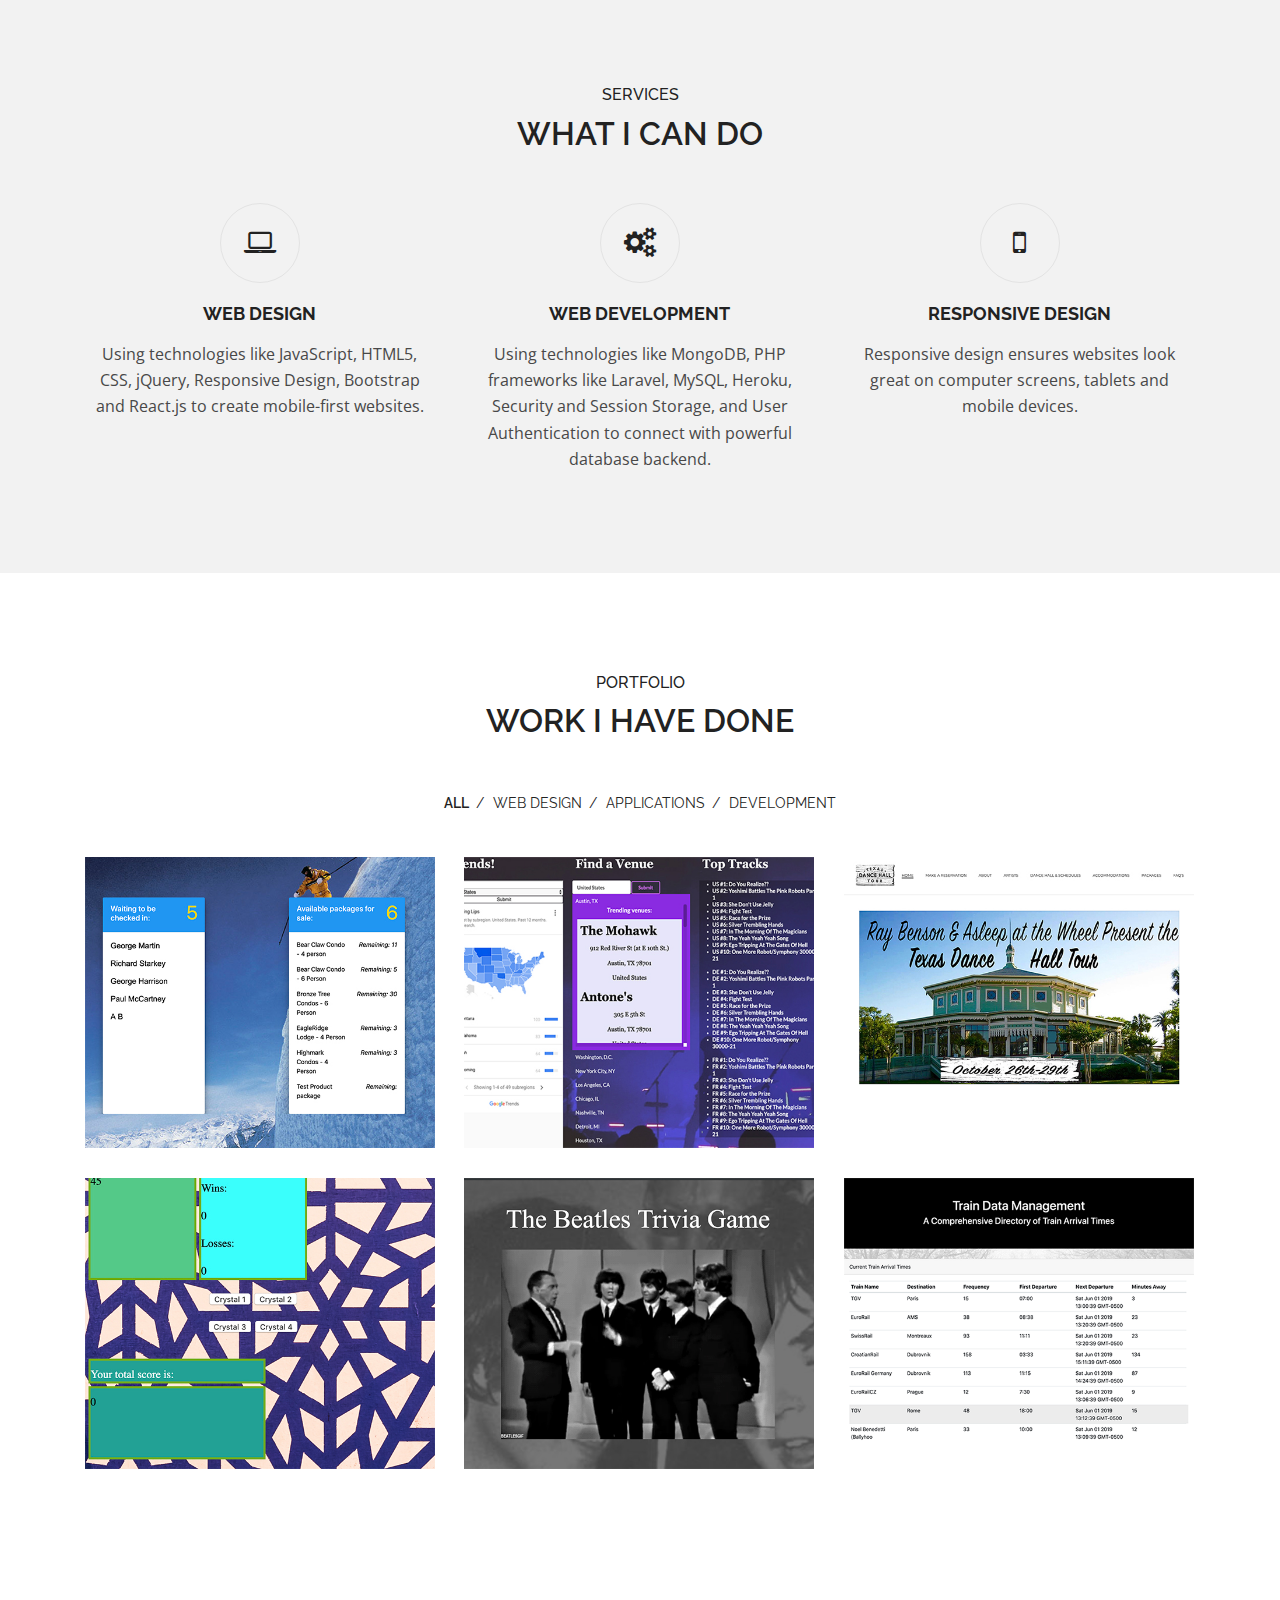
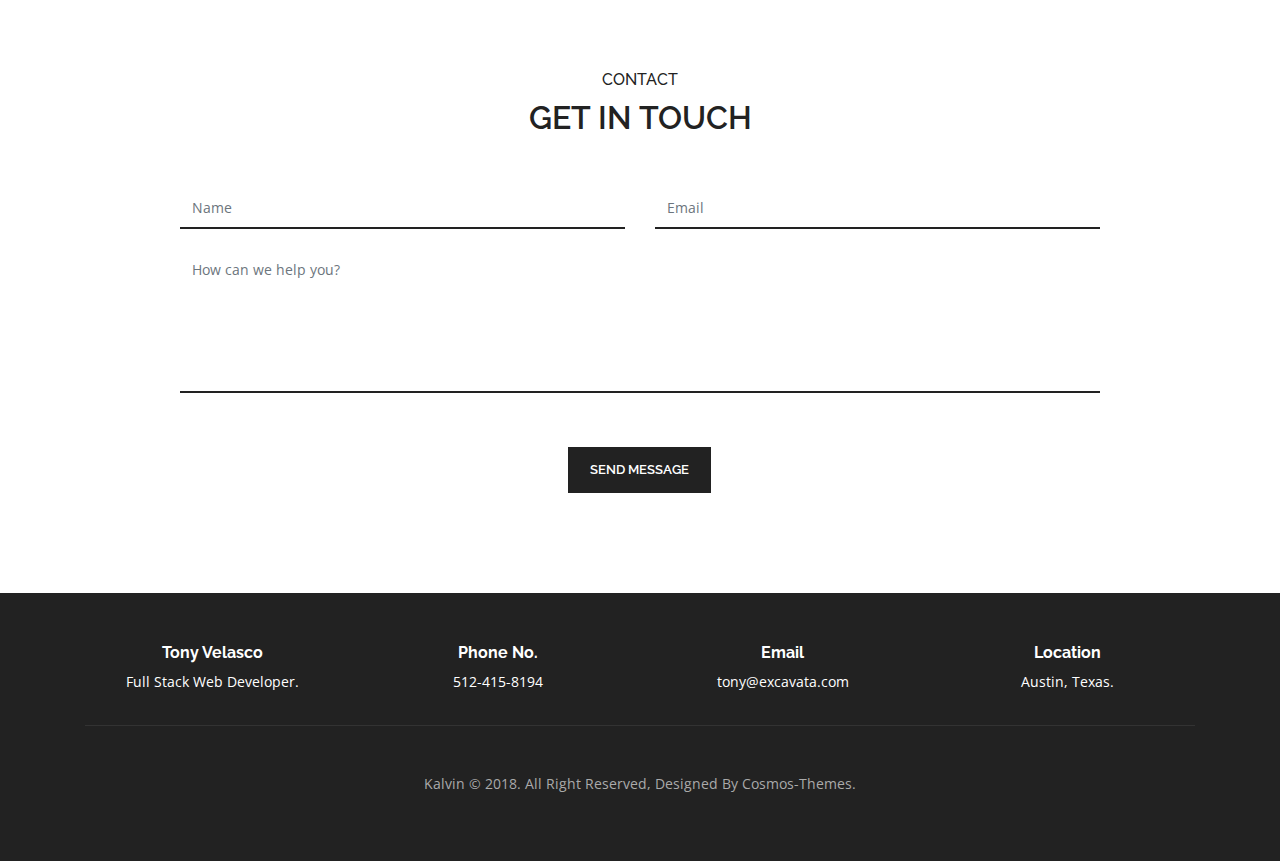
==== commit 4befe404: "Add files via upload" ====
--- a/index.html
+++ b/index.html
@@ -123,11 +123,8 @@
                             <p>Take a look below to see examples of my work. With experience completing full-stack websites, I'm an expert at both front-end design and back-end database support. I look forward to working with you on your next project!</p>
                             <!--About Social Icons-->
                             <div class="social-icons">
-<!---->                                <a href="#"><i class="fa fa-facebook"></i></a>
-<!---->                                <a href="#"><i class="fa fa-twitter"></i></a>
-<!---->                                <a href="#"><i class="fa fa-dribbble"></i></a>
-<!---->                                <a href="#"><i class="fa fa-google-plus"></i></a>
-<!---->                                <a href="#"><i class="fa fa-pinterest"></i></a>
+                                <a href="https://www.linkedin.com/in/tony-velasco-5204271/"><i class="fa fa-linkedin"></i></a>
+                                <a href="https://github.com/t0n3d0g"><i class="fa fa-github"></i></a>
                             </div>
                             <span class="about-button">
                                 <a class="main-btn" href="Tony Velasco - Web Developer Resume.pdf">Download CV</a>
@@ -215,22 +212,24 @@
                             <a href="https://steam-boat.herokuapp.com/">
                                <img src="images/portfolio/img-1.jpg" alt="">
                             </a>
-<!---->                               <div class="item-overlay">
-<!---->                                <h6>Application</h6>
-<!---->                                <div class="icons">
-<!---->                                    <span class="icon link">
-<!---->                                        <a href="images/portfolio/img-1.jpg">
-<!---->                                            <i class="fa fa-search"></i>
-<!---->                                        </a>
-<!---->                                    </span>
-<!---->                                </div>
+                               <div class="item-overlay">
+                                <h6>Application</h6>
+                                <div class="icons">
+                                    <span class="icon link">
+                                        <a href="images/portfolio/img-1.jpg">
+                                            <i class="fa fa-search"></i>
+                                        </a>
+                                    </span>
+                                </div>
                             </div>
                         </div>
                     </div>
                     <!--Portfolio Item-->
                     <div class="col-lg-4 col-md-6 item design">
                         <div class="item-content">
-                            <img src="images/portfolio/img-2.jpg" alt="">
+                            <a href="https://t0n3d0g.github.io/Project-1_Team-7/Dashboard.html#Flaming%20Lips&country=%E2%80%9CUS%E2%80%9D">
+                              <img src="images/portfolio/img-2.jpg" alt="">
+                            </a>  
                             <div class="item-overlay">
                                 <h6>Web Design</h6>
                                 <div class="icons">
@@ -246,8 +245,10 @@
                     <!--Portfolio Item-->
                     <div class="col-lg-4 col-md-6 item development">
                         <div class="item-content">
-                            <img src="images/portfolio/img-3.jpg" alt="">
-                            <div class="item-overlay">
+                            <a href="http://attography.com/">
+                                <img src="images/portfolio/img-3.jpg" alt="">
+                            </a>
+                                <div class="item-overlay">
                                 <h6>Application</h6>
                                 <div class="icons">
                                     <span class="icon link">
@@ -262,8 +263,10 @@
                     <!--Portfolio Item-->
                     <div class="col-lg-4 col-md-6 item design development">
                         <div class="item-content">
-                            <img src="images/portfolio/img-4.jpg" alt="">
-                            <div class="item-overlay">
+                            <a href="https://t0n3d0g.github.io/unit-4-game/">
+                                <img src="images/portfolio/img-4.jpg" alt="">
+                            </a>
+                                <div class="item-overlay">
                                 <h6>Development</h6>
                                 <div class="icons">
                                     <span class="icon link">
@@ -278,7 +281,9 @@
                     <!--Portfolio Item-->
                     <div class="col-lg-4 col-md-6 item development application">
                         <div class="item-content">
-                            <img src="images/portfolio/img-5.jpg" alt="">
+                            <a href="https://t0n3d0g.github.io/TriviaGame/">   
+                                <img src="images/portfolio/img-5.jpg" alt="">
+                            </a>    
                             <div class="item-overlay">
                                 <h6>Web Design</h6>
                                 <div class="icons">
@@ -294,7 +299,9 @@
                     <!--Portfolio Item-->
                     <div class="col-lg-4 col-md-6 item application development">
                         <div class="item-content">
-                            <img src="images/portfolio/img-6.jpg" alt="">
+                            <a href="https://t0n3d0g.github.io/Homework_Train_Activity_Basic/">
+                                <img src="images/portfolio/img-6.jpg" alt="">
+                            </a>
                             <div class="item-overlay">
                                 <h6>Web Design</h6>
                                 <div class="icons">
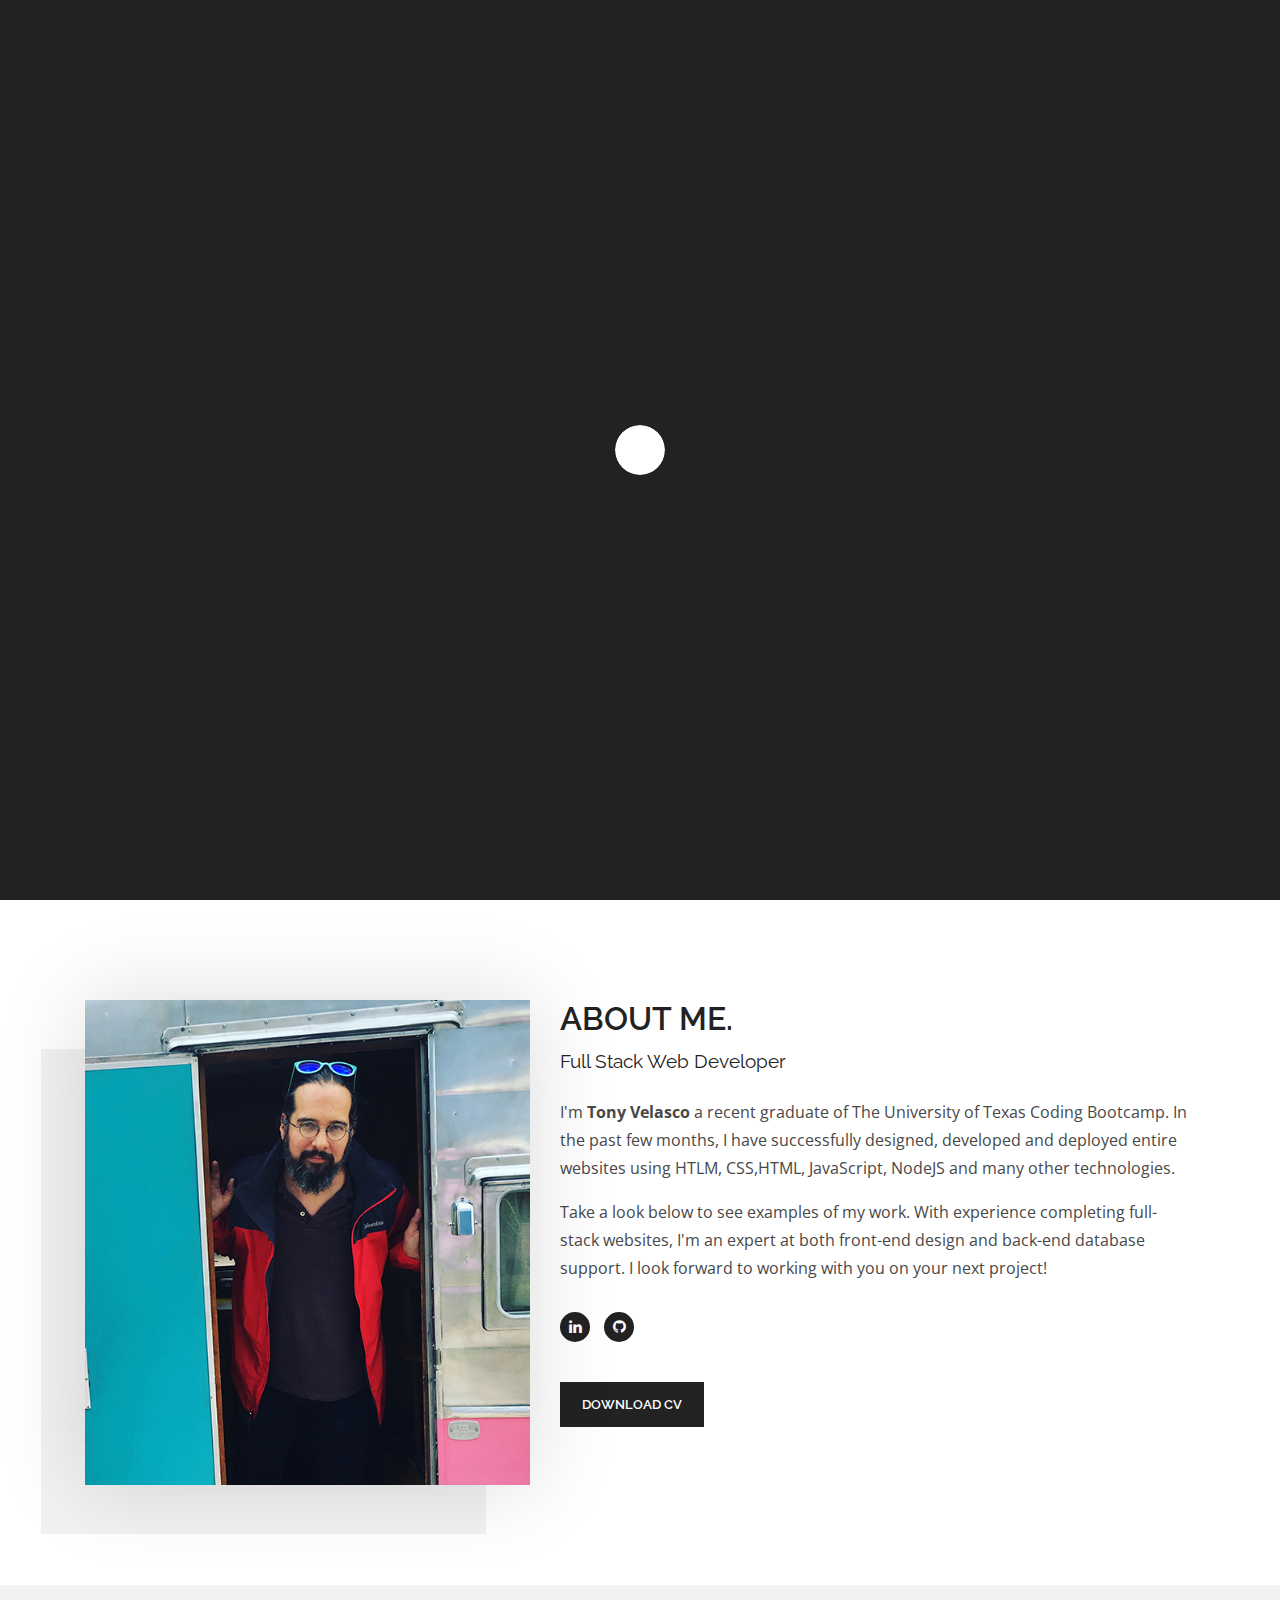
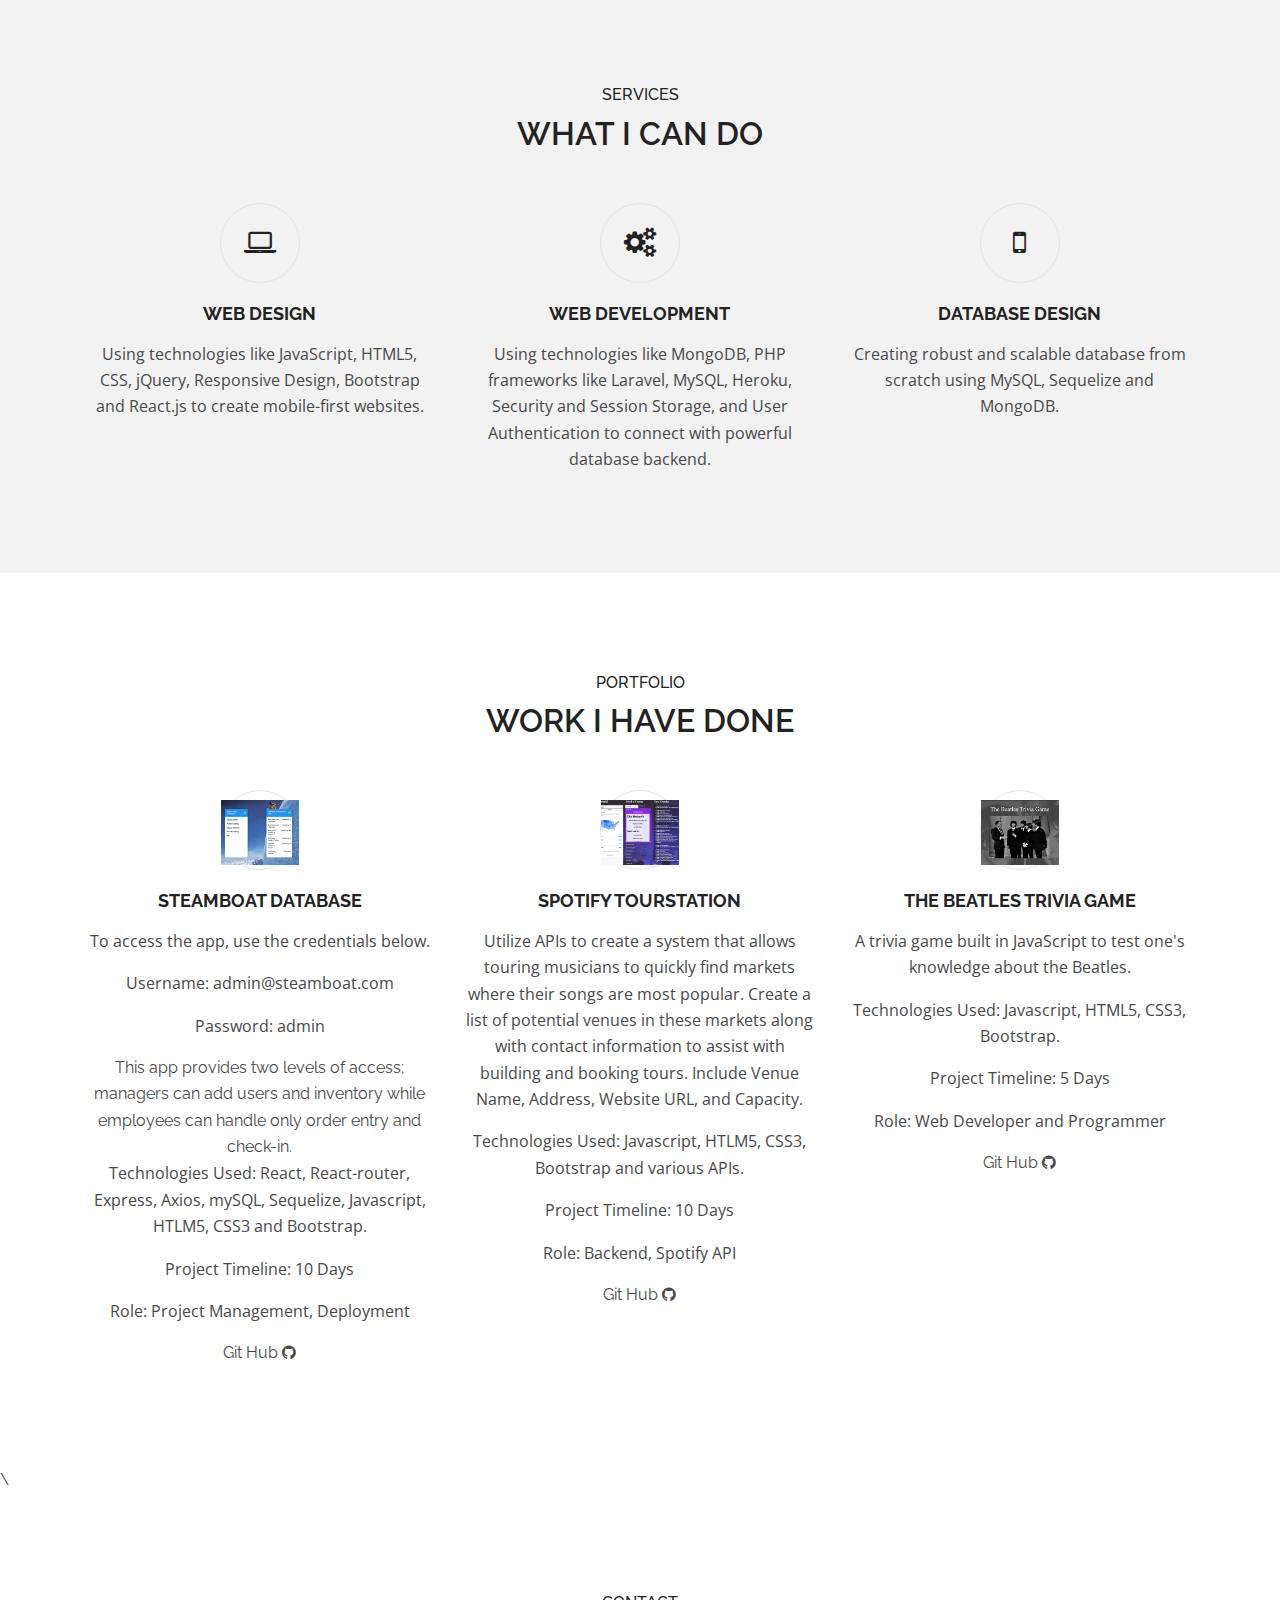
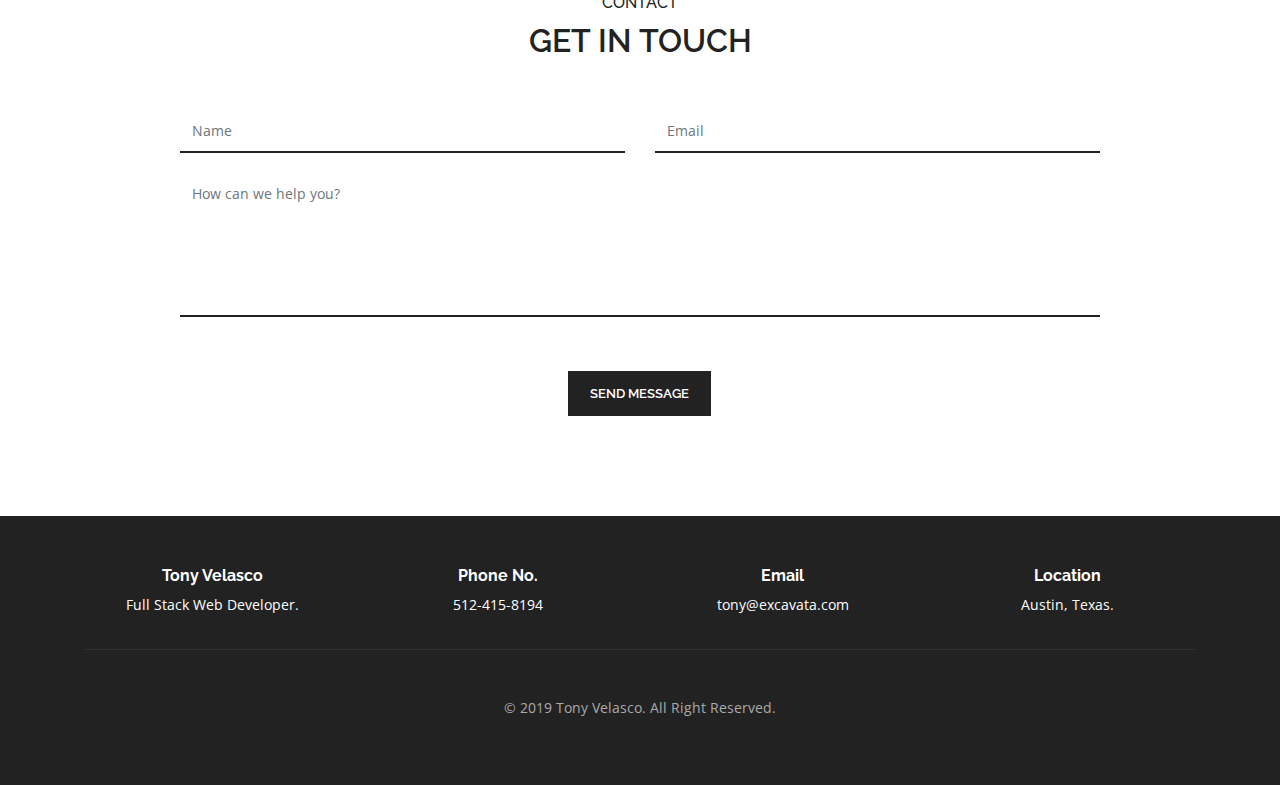
==== commit a67d1d29: "Add files via upload" ====
--- a/index.html
+++ b/index.html
@@ -138,187 +138,131 @@
 
         <!--Services Section Start-->
         <section class="services bg-gray pt-100 pb-50" data-scroll-index="2">
-            <div class="container">
-                <div class="row">
-                    <div class="col">
-                        <div class="heading text-center">
-                            <h6>Services</h6>
-                            <h2>What I Can Do</h2>
-                        </div>
-                    </div>
-                </div>
-                <div class="row">
-                    <div class="col-md-4">
-                        <!--Service Item-->
-                        <div class="service-item">
-                            <span class="icon">
-                                <i class="fa fa-laptop"></i>
-                            </span>
-                            <h4>Web Design</h4>
-                            <p>Using technologies like JavaScript, HTML5, CSS, jQuery, Responsive Design, Bootstrap and React.js to create mobile-first websites.</p>
-                        </div>
-                    </div>
-                    <div class="col-md-4">
-                        <!--Service Item-->
-                        <div class="service-item">
-                            <span class="icon">
-                                <i class="fa fa-gears"></i>
-                            </span>
-                            <h4>Web Development</h4>
-                            <p>Using technologies like MongoDB, PHP frameworks like Laravel, MySQL, Heroku, Security and Session Storage, and User Authentication to connect with powerful database backend.</p>
-                        </div>
-                    </div>
-                    <div class="col-md-4">
-                        <!--Service Item-->
-                        <div class="service-item">
-                            <span class="icon">
-                                <i class="fa fa-mobile"></i>
-                            </span>
-                            <h4>Responsive Design</h4>
-                            <p>Responsive design ensures websites look great on computer screens, tablets and mobile devices.</p>
-                        </div>
-                    </div>
-<!---->                    </div>
-                </div>
-            </div>
-        </section>
-        <!--Services Section End-->
-
-
-
-        <!--Portfolio Section Start-->
-        <section class="portfolio pt-100 pb-70" data-scroll-index="3">
-            <div class="container">
-                <div class="row">
-                    <div class="col">
-                        <div class="heading text-center">
-                            <h6>Portfolio</h6>
-                            <h2>Work I Have Done</h2>
-                        </div>
-                        <div class="portfolio-filter text-center">
-                            <ul>
-                                <li class="sel-item" data-filter="*">All</li>
-                                <li data-filter=".design">Web Design</li>
-                                <li data-filter=".application">Applications</li>
-                                <li data-filter=".development">Development</li>
-                            </ul>
-                        </div>
-                    </div>
-                </div>
-                <div class="row portfolio-items">
-                    <!--Portfolio Item-->
-                    <div class="col-lg-4 col-md-6 item application">
-                        <div class="item-content">
-                            <a href="https://steam-boat.herokuapp.com/">
-                               <img src="images/portfolio/img-1.jpg" alt="">
-                            </a>
-                               <div class="item-overlay">
-                                <h6>Application</h6>
-                                <div class="icons">
-                                    <span class="icon link">
-                                        <a href="images/portfolio/img-1.jpg">
-                                            <i class="fa fa-search"></i>
-                                        </a>
-                                    </span>
-                                </div>
-                            </div>
-                        </div>
-                    </div>
-                    <!--Portfolio Item-->
-                    <div class="col-lg-4 col-md-6 item design">
-                        <div class="item-content">
-                            <a href="https://t0n3d0g.github.io/Project-1_Team-7/Dashboard.html#Flaming%20Lips&country=%E2%80%9CUS%E2%80%9D">
-                              <img src="images/portfolio/img-2.jpg" alt="">
-                            </a>  
-                            <div class="item-overlay">
-                                <h6>Web Design</h6>
-                                <div class="icons">
-                                    <span class="icon link">
-                                        <a href="images/portfolio/img-2.jpg">
-                                            <i class="fa fa-search"></i>
-                                        </a>
-                                    </span>
-                                </div>
-                            </div>
-                        </div>
-                    </div>
-                    <!--Portfolio Item-->
-                    <div class="col-lg-4 col-md-6 item development">
-                        <div class="item-content">
-                            <a href="http://attography.com/">
-                                <img src="images/portfolio/img-3.jpg" alt="">
-                            </a>
-                                <div class="item-overlay">
-                                <h6>Application</h6>
-                                <div class="icons">
-                                    <span class="icon link">
-                                        <a href="images/portfolio/img-3.jpg">
-                                            <i class="fa fa-search"></i>
-                                        </a>
-                                    </span>
-                                </div>
-                            </div>
-                        </div>
-                    </div>
-                    <!--Portfolio Item-->
-                    <div class="col-lg-4 col-md-6 item design development">
-                        <div class="item-content">
-                            <a href="https://t0n3d0g.github.io/unit-4-game/">
-                                <img src="images/portfolio/img-4.jpg" alt="">
-                            </a>
-                                <div class="item-overlay">
-                                <h6>Development</h6>
-                                <div class="icons">
-                                    <span class="icon link">
-                                        <a href="images/portfolio/img-4.jpg">
-                                            <i class="fa fa-search"></i>
-                                        </a>
-                                    </span>
-                                </div>
-                            </div>
-                        </div>
-                    </div>
-                    <!--Portfolio Item-->
-                    <div class="col-lg-4 col-md-6 item development application">
-                        <div class="item-content">
-                            <a href="https://t0n3d0g.github.io/TriviaGame/">   
-                                <img src="images/portfolio/img-5.jpg" alt="">
-                            </a>    
-                            <div class="item-overlay">
-                                <h6>Web Design</h6>
-                                <div class="icons">
-                                    <span class="icon link">
-                                        <a href="images/portfolio/img-5.jpg">
-                                            <i class="fa fa-search"></i>
-                                        </a>
-                                    </span>
-                                </div>
-                            </div>
-                        </div>
-                    </div>
-                    <!--Portfolio Item-->
-                    <div class="col-lg-4 col-md-6 item application development">
-                        <div class="item-content">
-                            <a href="https://t0n3d0g.github.io/Homework_Train_Activity_Basic/">
-                                <img src="images/portfolio/img-6.jpg" alt="">
-                            </a>
-                            <div class="item-overlay">
-                                <h6>Web Design</h6>
-                                <div class="icons">
-                                    <span class="icon link">
-                                        <a href="images/portfolio/img-6.jpg">
-                                            <i class="fa fa-search"></i>
-                                        </a>
-                                    </span>
-                                </div>
-                            </div>
-                        </div>
-                    </div>
-                </div>
-            </div>
-        </section>
-        <!--Portfolio Section End-->
-
+                <div class="container">
+                    <div class="row">
+                        <div class="col">
+                            <div class="heading text-center">
+                                <h6>Services</h6>
+                                <h2>What I Can Do</h2>
+                            </div>
+                        </div>
+                    </div>
+                    <div class="row">
+                        <div class="col-md-4">
+                            <!--Service Item-->
+                            <div class="service-item">
+                                <span class="icon">
+                                    <i class="fa fa-laptop"></i>
+                                </span>
+                                <h4>Web Design</h4>
+                                <p>Using technologies like JavaScript, HTML5, CSS, jQuery, Responsive Design, Bootstrap and React.js to create mobile-first websites.</p>
+                            </div>
+                        </div>
+                        <div class="col-md-4">
+                            <!--Service Item-->
+                            <div class="service-item">
+                                <span class="icon">
+                                    <i class="fa fa-gears"></i>
+                                </span>
+                                <h4>Web Development</h4>
+                                <p>Using technologies like MongoDB, PHP frameworks like Laravel, MySQL, Heroku, Security and Session Storage, and User Authentication to connect with powerful database backend.</p>
+                            </div>
+                        </div>
+                        <div class="col-md-4">
+                            <!--Service Item-->
+                            <div class="service-item">
+                                <span class="icon">
+                                    <i class="fa fa-mobile"></i>
+                                </span>
+                                <h4>Database Design</h4>
+                                <p>Creating robust and scalable database from scratch using MySQL, Sequelize and MongoDB.</p>
+                            </div>
+                        </div>
+    <!---->                    </div>
+                    </div>
+                </div>
+            </section>
+            <!--Services Section End-->
+
+                    <!--Portfolio Section Start-->
+        <section class="services bg-white pt-100 pb-50" data-scroll-index="3">
+                <div class="container">
+                    <div class="row">
+                        <div class="col">
+                            <div class="heading text-center">
+                                <h6>Portfolio</h6>
+                                <h2>Work I Have Done</h2>
+                            </div>
+                        </div>
+                    </div>
+                    <div class="row">
+                        <div class="col-md-4">
+                            <!--Service Item-->
+                            <div class="service-item">
+<!---->                                <span class="icon">
+                                        <a href="https://steam-boat.herokuapp.com/">
+                                            <img src="images/portfolio/img-1.jpg" alt="">
+                                         </a>
+<!---->                                </span>
+                                <h4>Steamboat Database</h4>
+                                <p>To access the app, use the credentials below.</p></p>
+                                                                                    <p>Username: 	admin@steamboat.com
+                                                                                    <p>Password: 	admin</p>
+                                        
+                                        
+                                        This app provides two levels of access; managers can add users and inventory while employees can handle only order entry and check-in. 
+                                        
+                                        <p>Technologies Used: React, React-router, Express, Axios, mySQL, Sequelize, Javascript, HTLM5, CSS3 and Bootstrap.</p>
+                                        <p>Project Timeline: 10 Days</p>
+                                        <p>Role: Project Management, Deployment</p>
+                                        </p>
+                                <a href="https://github.com/houlay/Steamboat">Git Hub <i class="fa fa-github"></i></a>
+                            </div>
+                        </div>
+                        <div class="col-md-4">
+                            <!--Service Item-->
+                            <div class="service-item">
+                                <span class="icon">
+                                        <a href="https://t0n3d0g.github.io/Project-1_Team-7/Dashboard.html#Flaming%20Lips&country=%E2%80%9CUS%E2%80%9D">
+                                            <img src="images/portfolio/img-2.jpg" alt="">
+                                          </a>            
+                                </span>
+                                <h4>Spotify TourStation</h4>
+                                <p>Utilize APIs to create a system that allows touring musicians to quickly find markets where their songs are most popular. Create a list of potential venues in these markets along with contact information to assist with building and booking tours. Include Venue Name, Address, Website URL, and Capacity.</p>
+                                <p>Technologies Used: Javascript, HTLM5, CSS3, Bootstrap and various APIs.</p>
+                                <p>Project Timeline: 10 Days</p>
+                                <p>Role: Backend, Spotify API</p>
+                                </p>
+                        <a href="https://github.com/bfondon/Project-1_Team-7">Git Hub <i class="fa fa-github"></i></a>
+                    </div>
+                        </div>
+                        <div class="col-md-4">
+                            <!--Service Item-->
+                            <div class="service-item">
+                                <span class="icon">
+                                        <a href="https://t0n3d0g.github.io/TriviaGame/">   
+                                            <img src="images/portfolio/img-5.jpg" alt="">
+                                        </a>  
+                                </span>
+                                <h4>The Beatles Trivia Game</h4>
+                                <p>A trivia game built in JavaScript to test one's knowledge about the Beatles.</p>
+                                <p>Technologies Used: Javascript, HTML5, CSS3, Bootstrap.</p>
+                                <p>Project Timeline: 5 Days</p>
+                                <p>Role: Web Developer and Programmer</p>
+                            </p>
+                            <a href="https://github.com/t0n3d0g/TriviaGame">Git Hub <i class="fa fa-github"></i></a>
+    
+                            </div>
+                        </div>
+    <!---->                    </div>
+                    </div>
+                </div>
+            </section>
+            <!--Services Section End-->
+    
+
+
+       \
 
         <!--Contact Section Start-->
         <section class="contact pt-100 pb-100" data-scroll-index="5">
@@ -399,7 +343,7 @@
                     <div class="col-md-12">
                         <hr>
                         <p class="copy pt-30">
-                            Kalvin &copy; 2018. All Right Reserved, Designed By Cosmos-Themes.
+                             &copy; 2019 Tony Velasco. All Right Reserved.
                         </p>
                     </div>
                 </div>
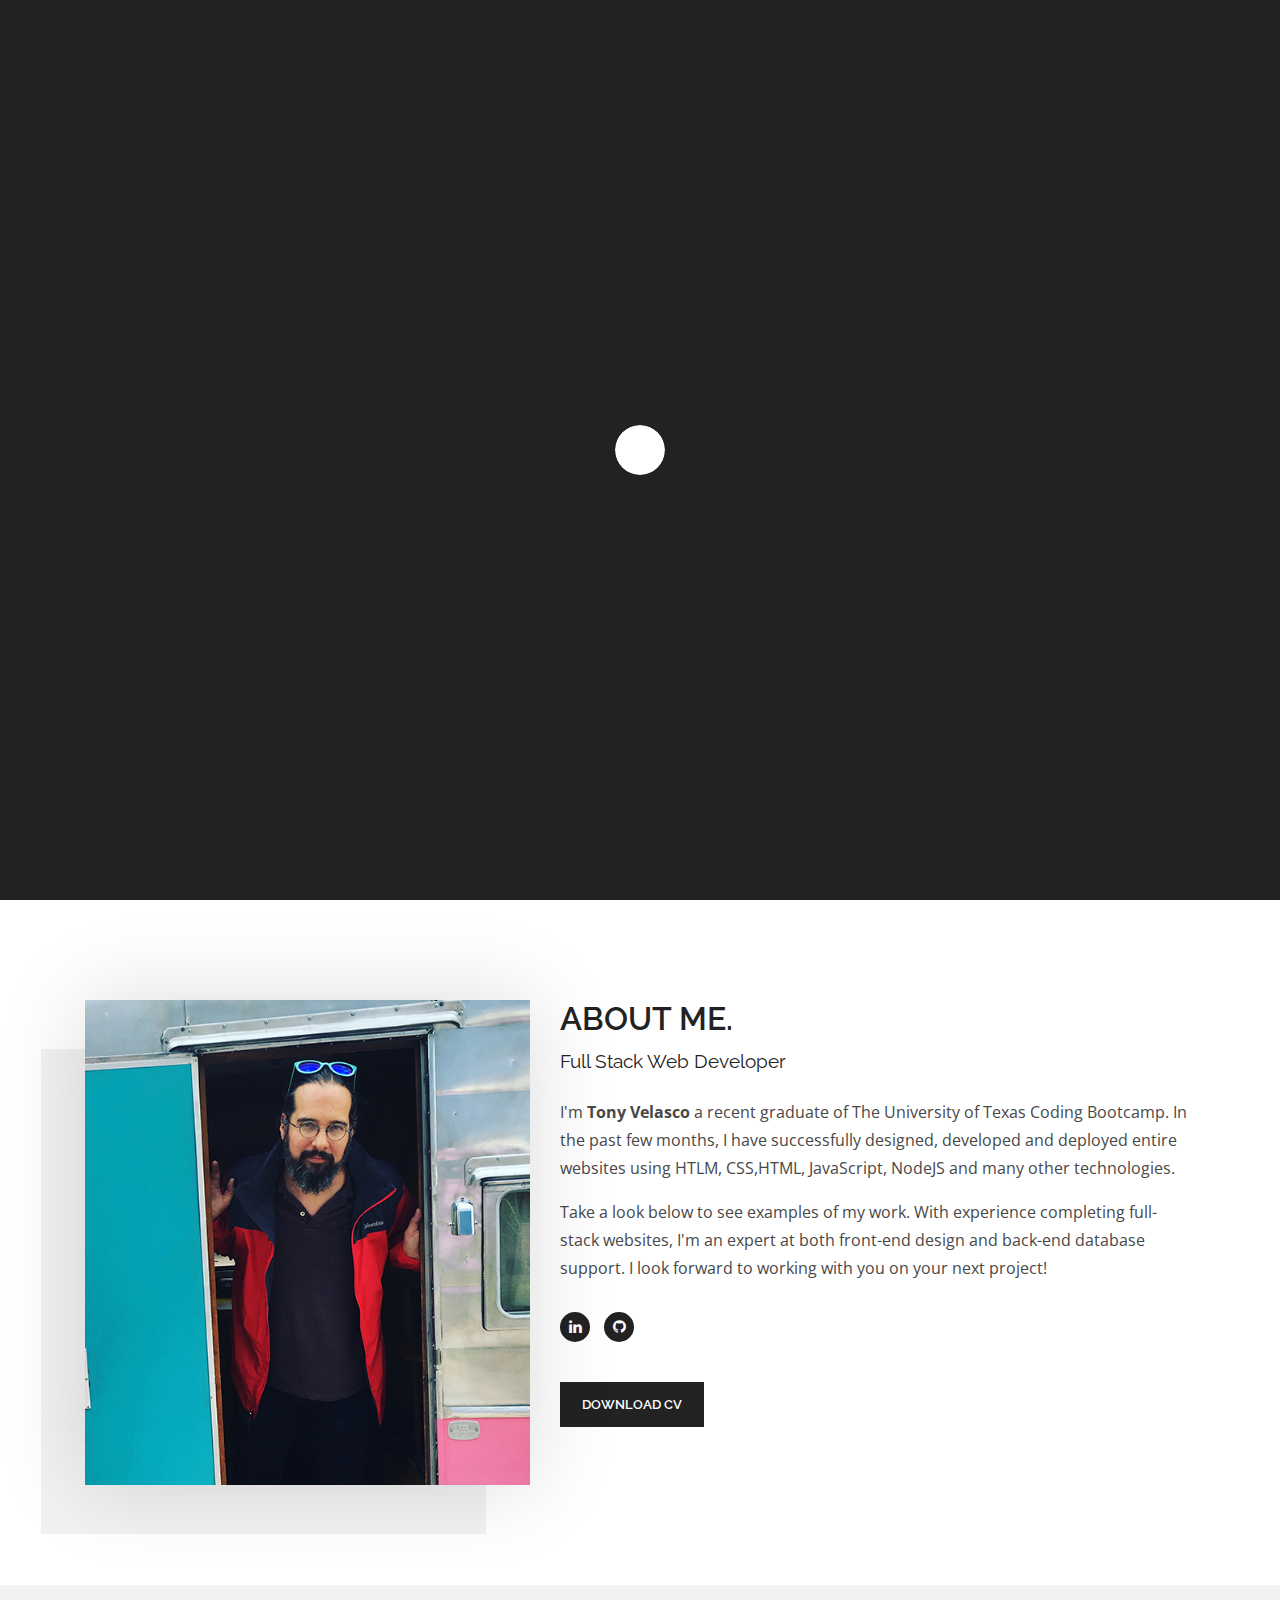
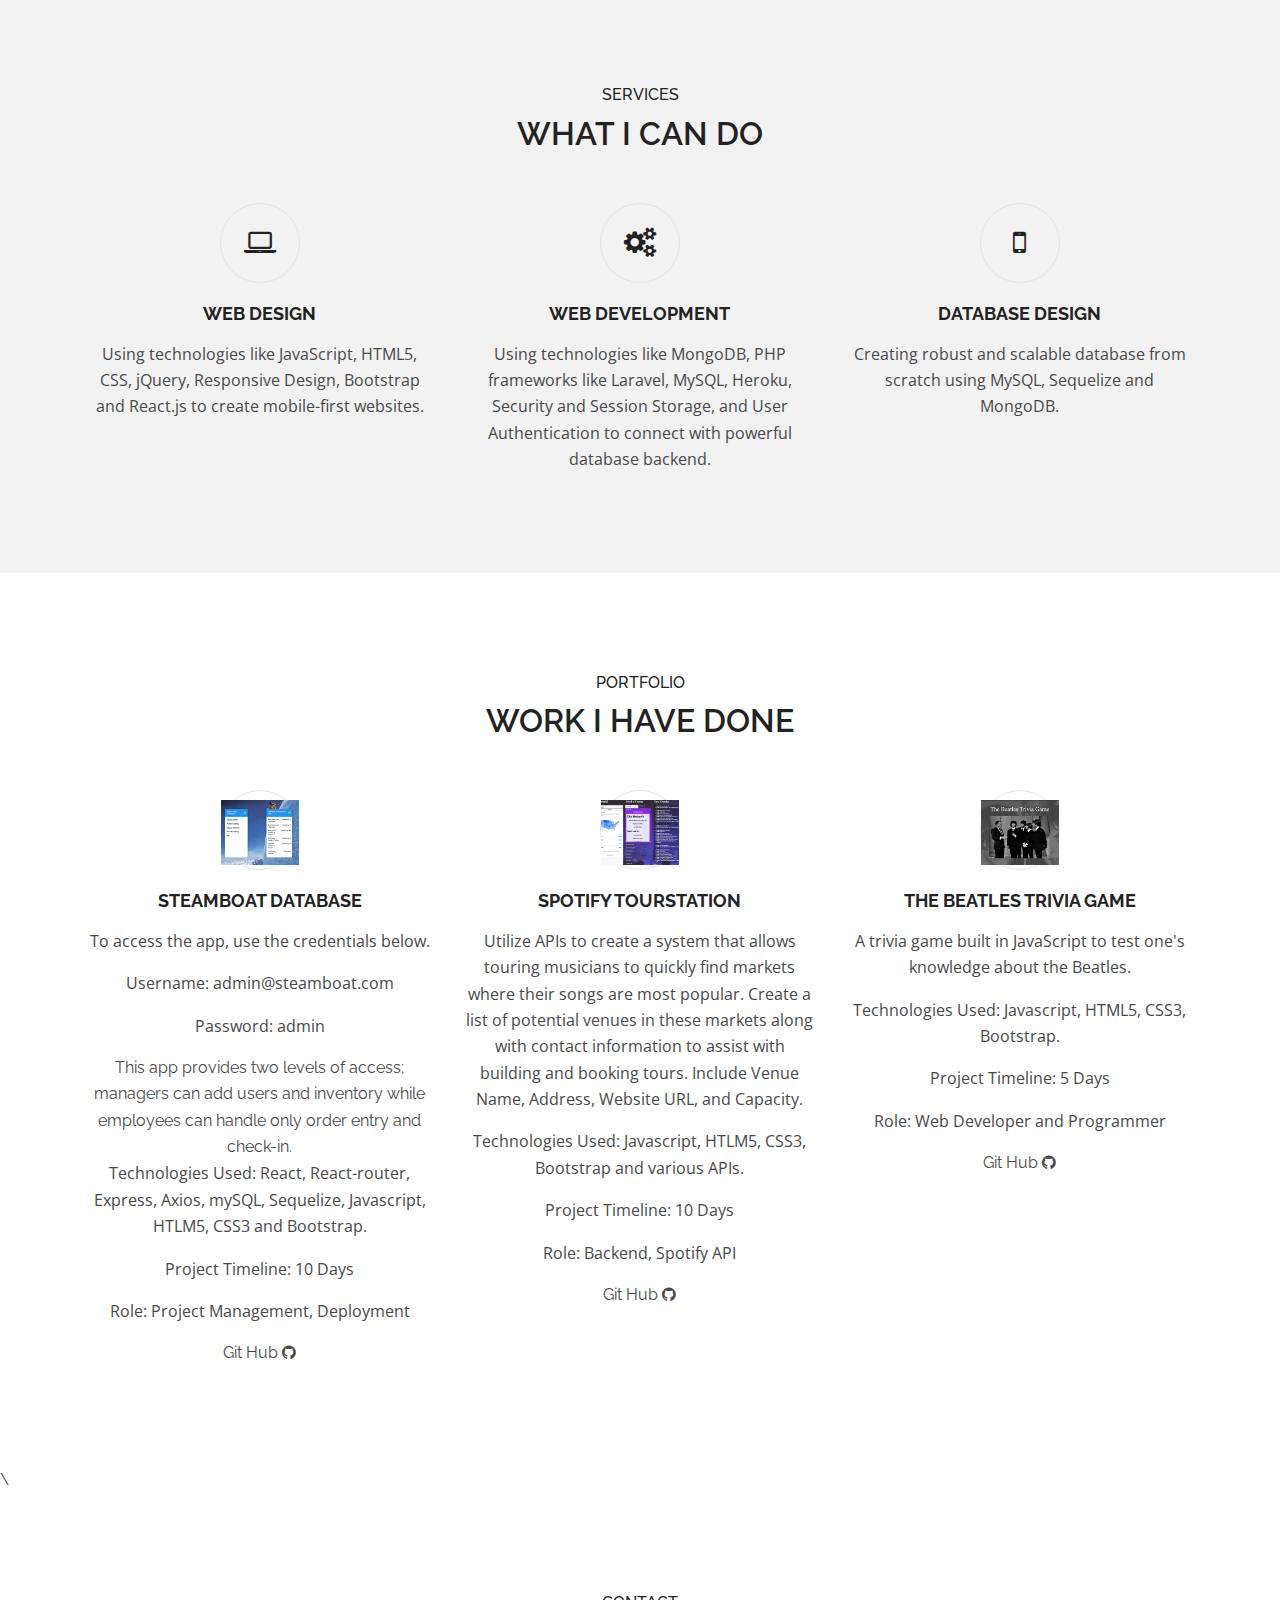
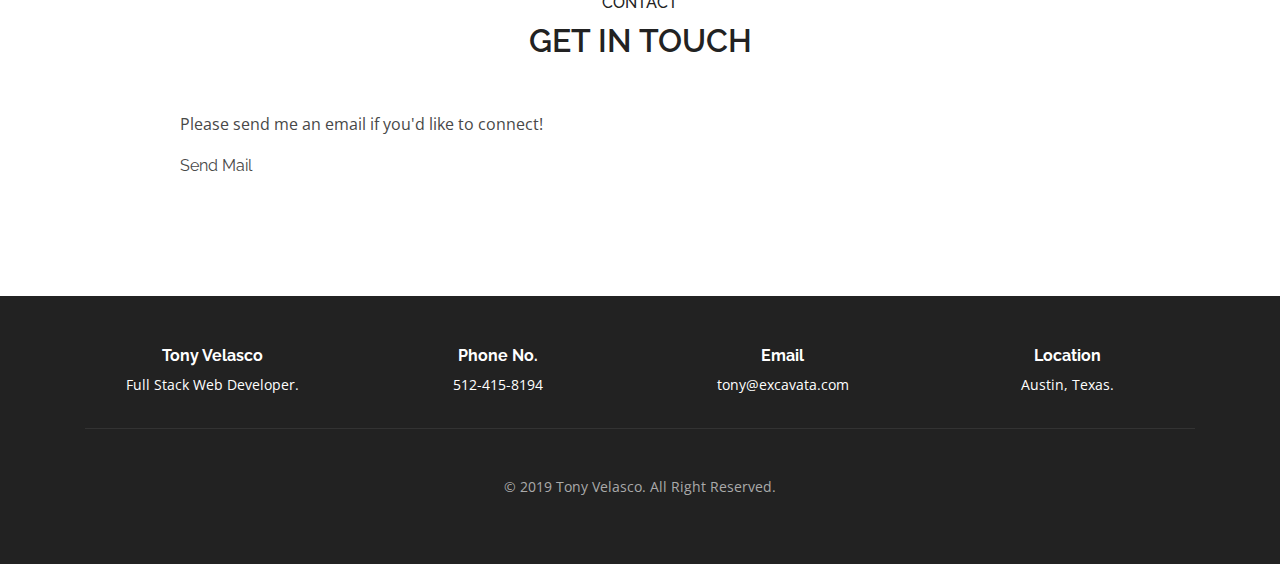
==== commit 01bb1318: "Add files via upload" ====
--- a/index.html
+++ b/index.html
@@ -233,7 +233,7 @@
                                 <p>Project Timeline: 10 Days</p>
                                 <p>Role: Backend, Spotify API</p>
                                 </p>
-                        <a href="https://github.com/bfondon/Project-1_Team-7">Git Hub <i class="fa fa-github"></i></a>
+                        <a href="https://github.com/t0n3d0g/Project-1_Team-7">Git Hub <i class="fa fa-github"></i></a>
                     </div>
                         </div>
                         <div class="col-md-4">
@@ -278,28 +278,16 @@
                 <div class="row">
                     <div class="col-lg-10 offset-lg-1">
                         <!--Contact Form-->
-                        <form id='contact-form' method='POST'><input type='hidden' name='form-name' value='contactForm' />
-                            <div class="row">
-                                <div class="col-md-6 form-group">
-                                    <!--name-->
-                                    <input type="text" class="form-control con-validate" id="contact-name" placeholder="Name" minlength=3 >
-                                </div>
-                                <div class="col-md-6 form-group">
-                                    <!--email-->
-                                    <input type="email" class="form-control con-validate" id="contact-email" placeholder="Email" >
-                                </div>
-                                <div class="col-md-12 form-group">
-                                    <!--message box-->
-                                    <textarea class="form-control con-validate" id="contact-message" placeholder="How can we help you?" rows=6 ></textarea>
-                                </div>
-                                <div class="col-md-12 text-center">
-                                    <!--contact button-->
-                                    <button id="contact-submit" class="mt-30 main-btn">
-                                        Send Message
-                                    </button>
-                                </div>
-                            </div>
-                        </form>
+                        <p>Please send me an email if you'd like to connect!</p>
+                        <a href="mailto:tony@excavata.com?Subject=Hello%20" target="_top">Send Mail</a>
+                    <p> </p>
+                    <p> </p>
+                    <p> </p>
+                    <p> </p>
+                    <p> </p>
+                    <p> </p>
+                    <p> </p>
+                    <p> </p>
                     </div>
                 </div>
             </div>
